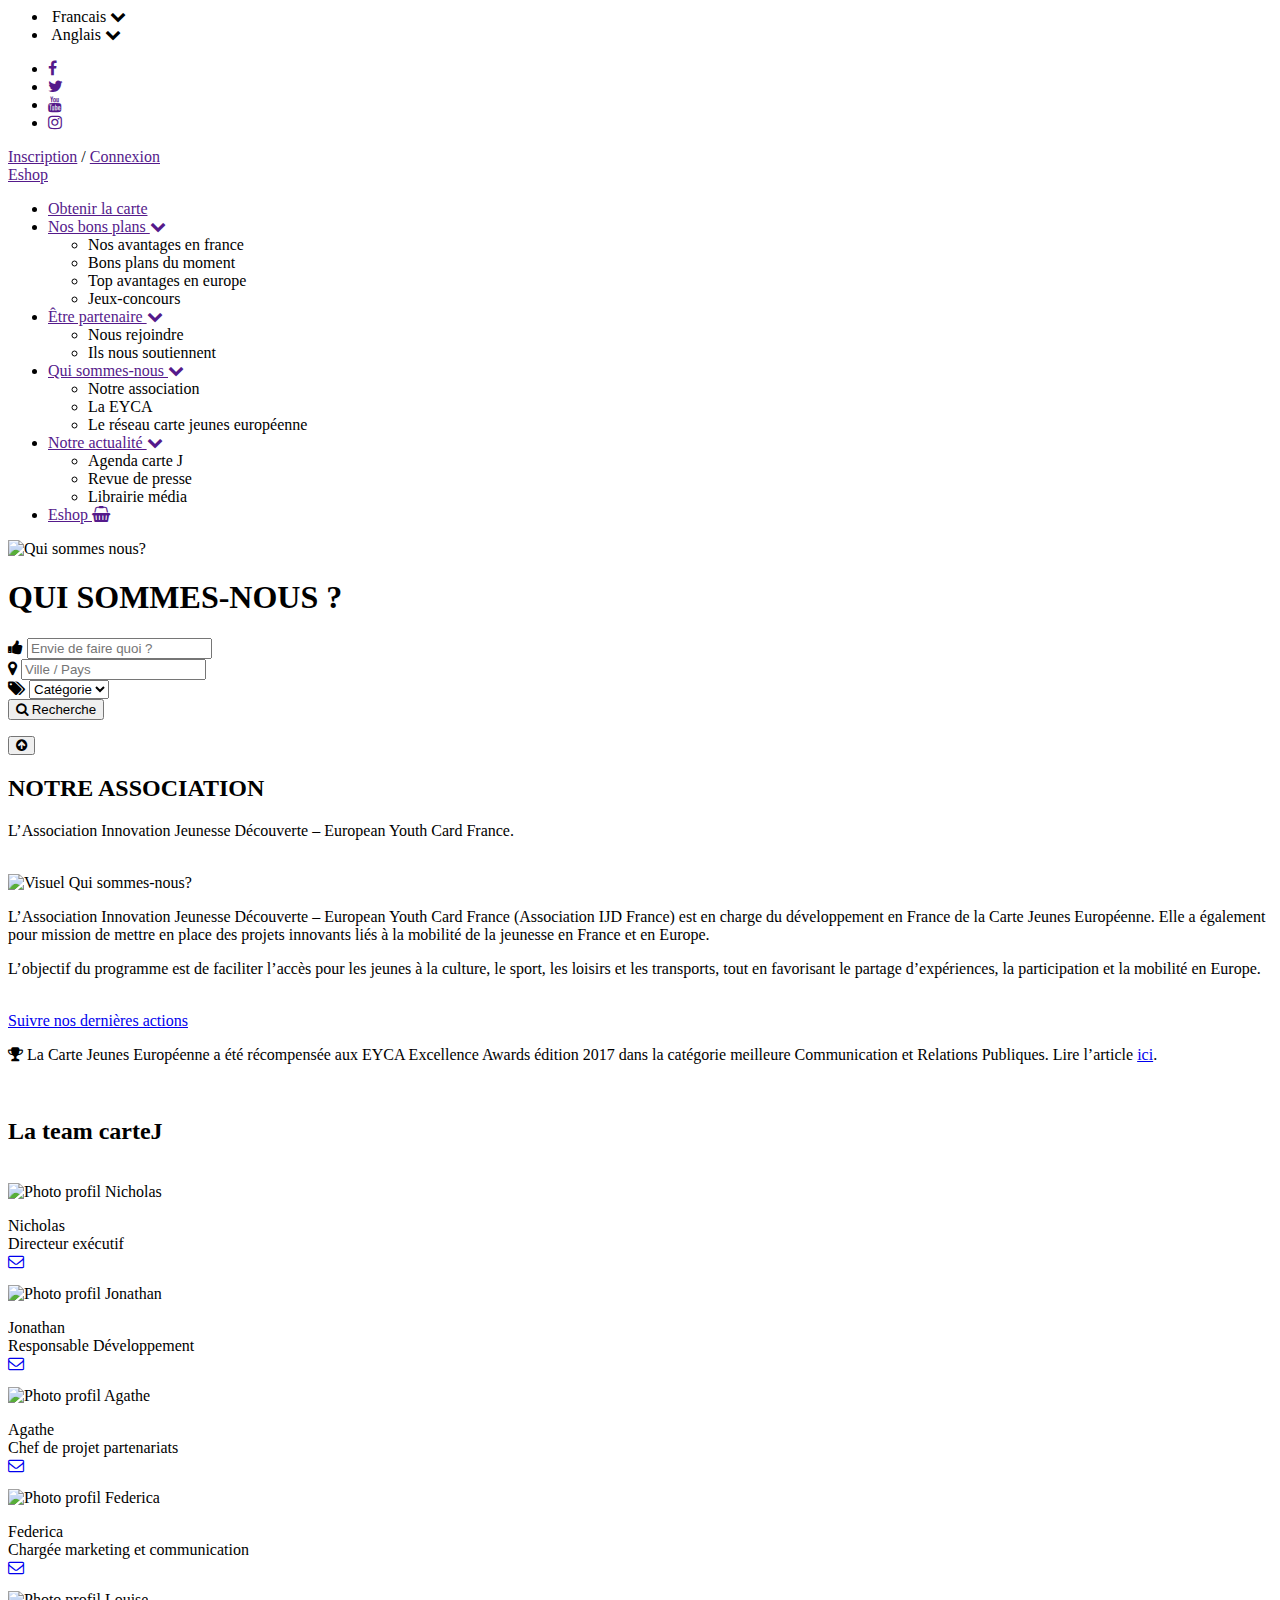
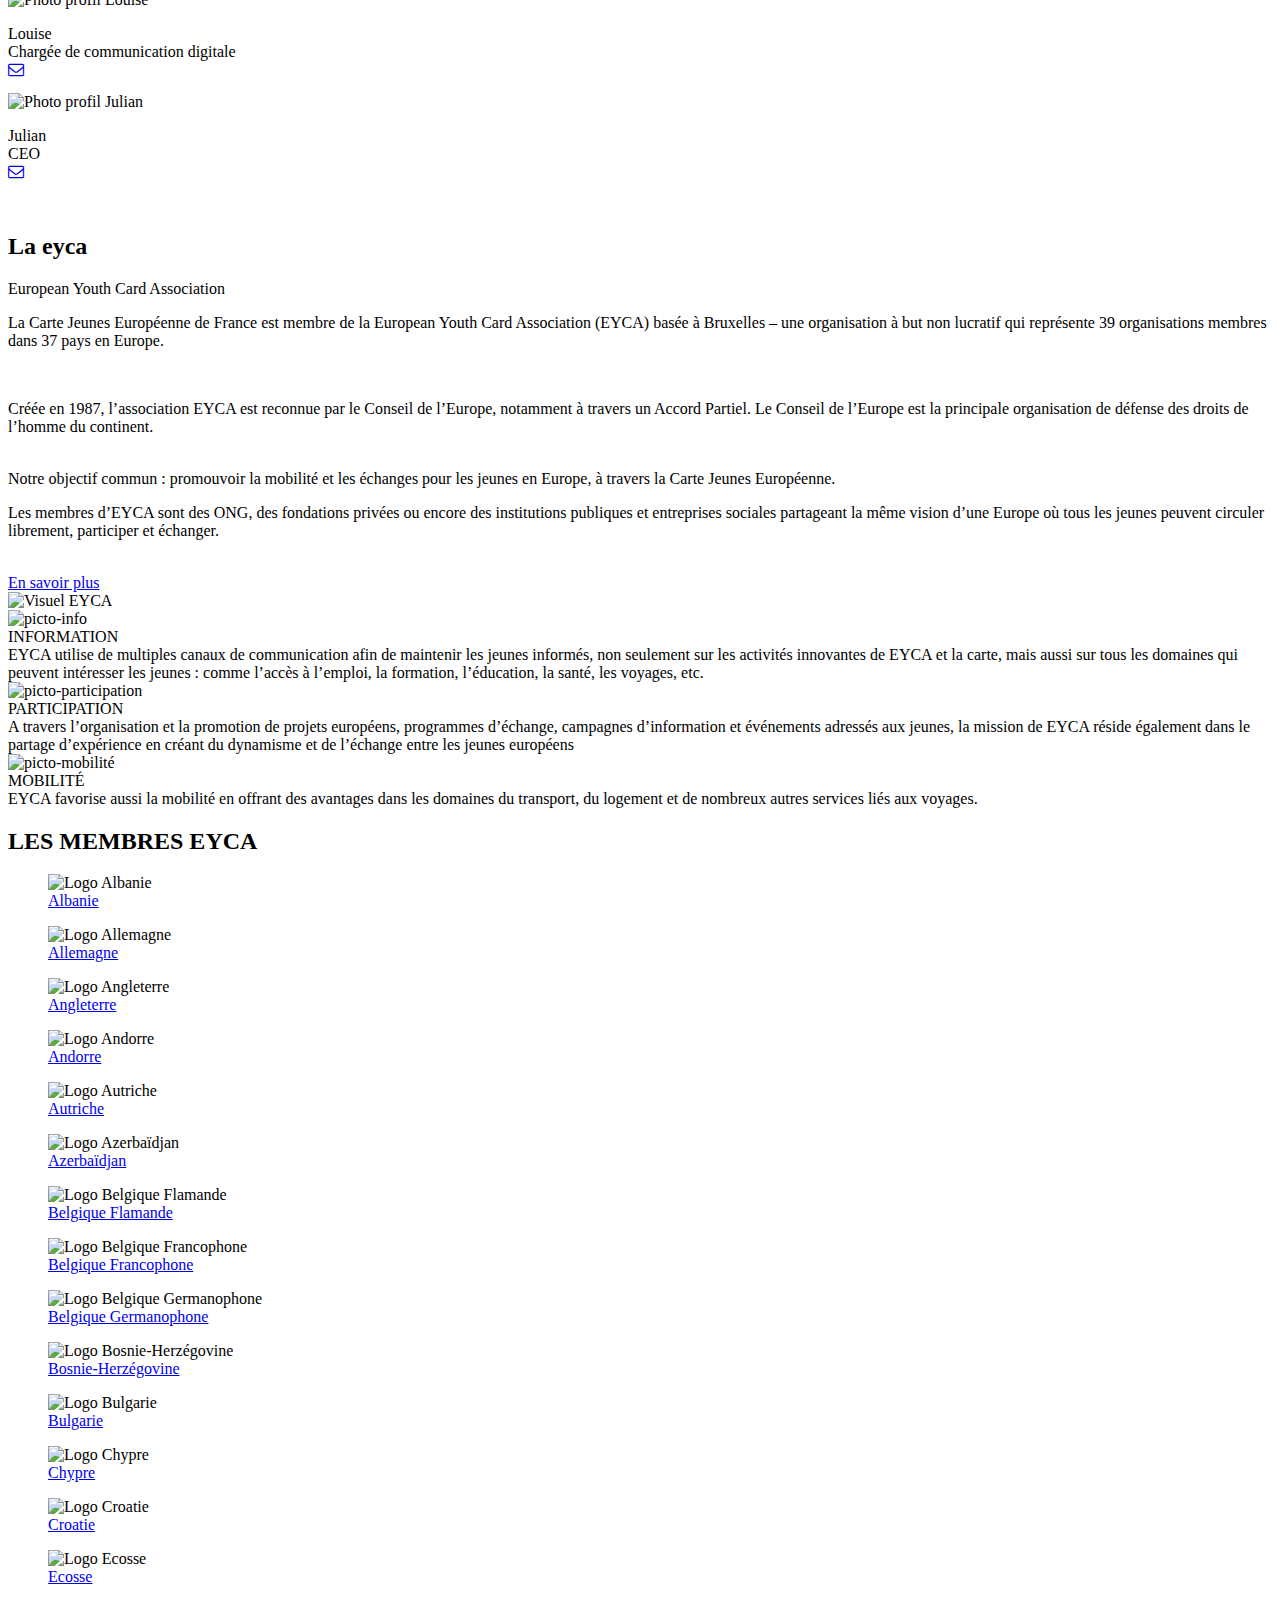
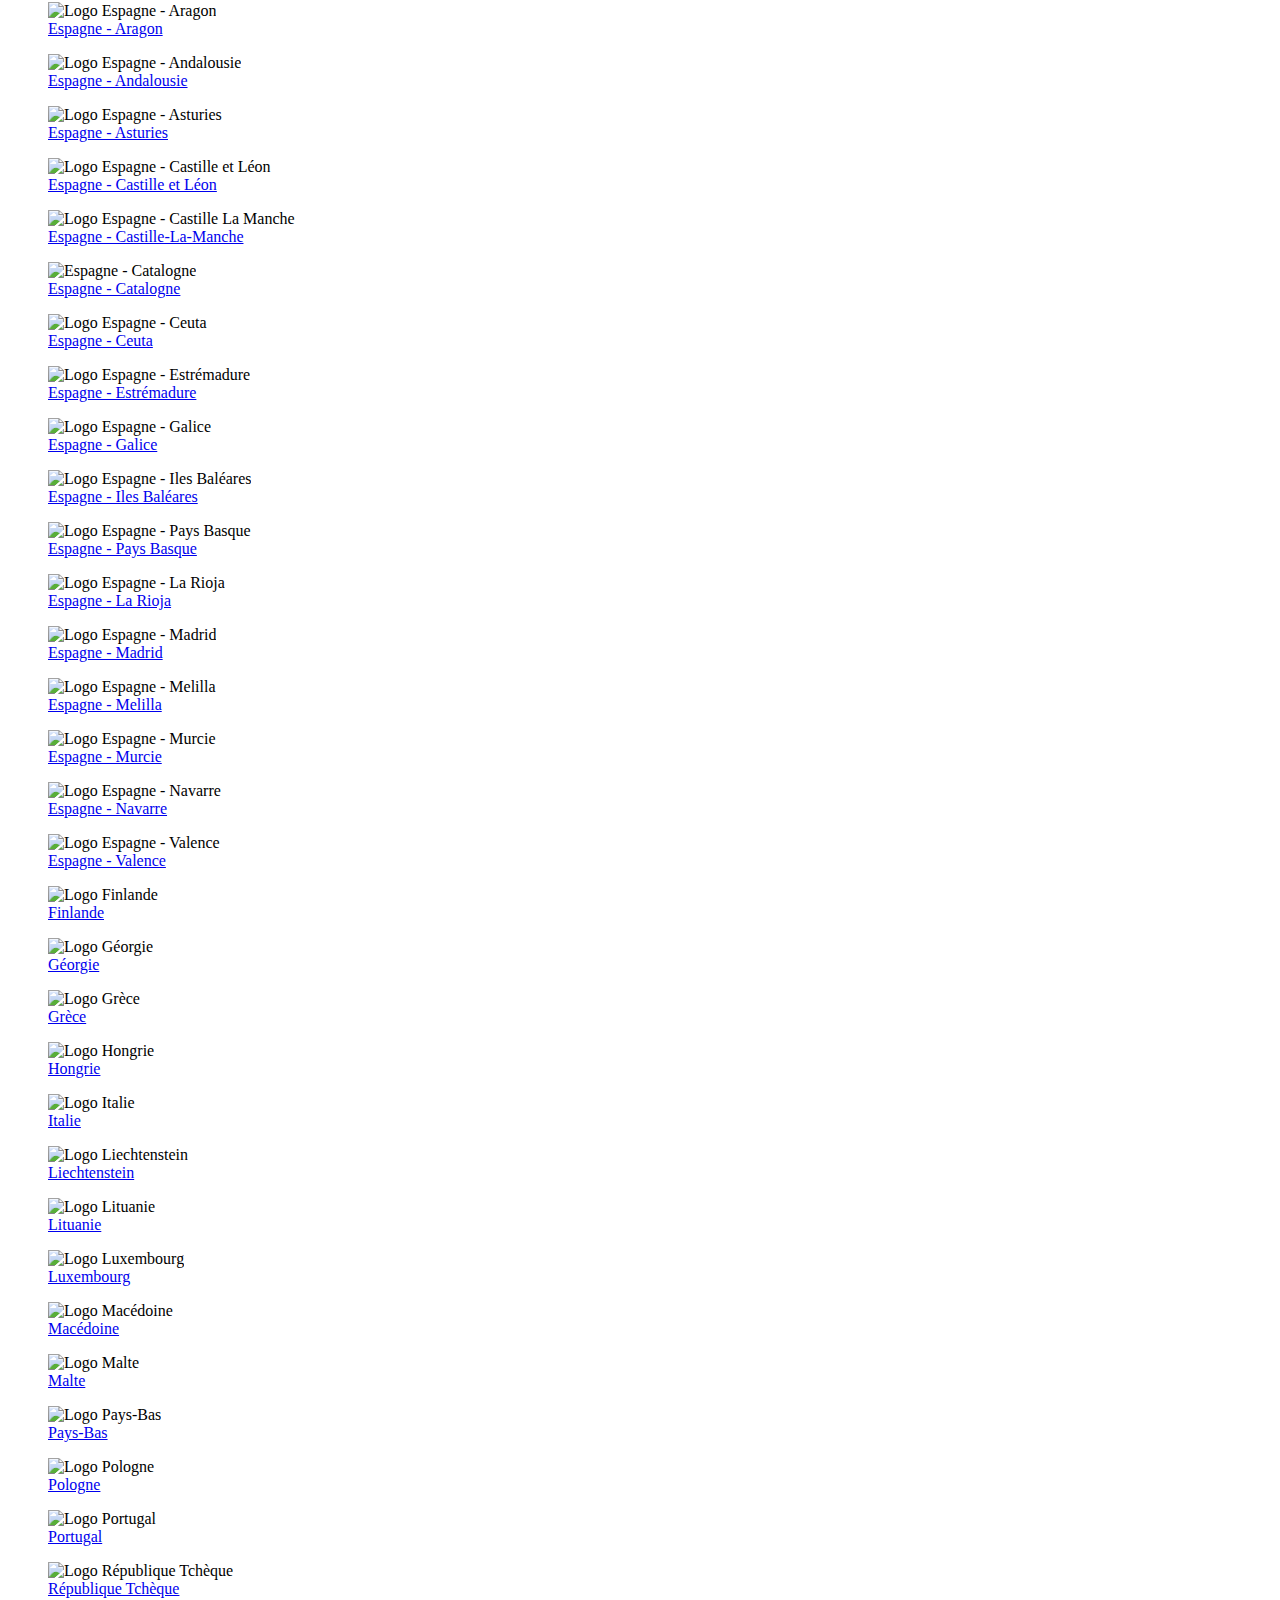
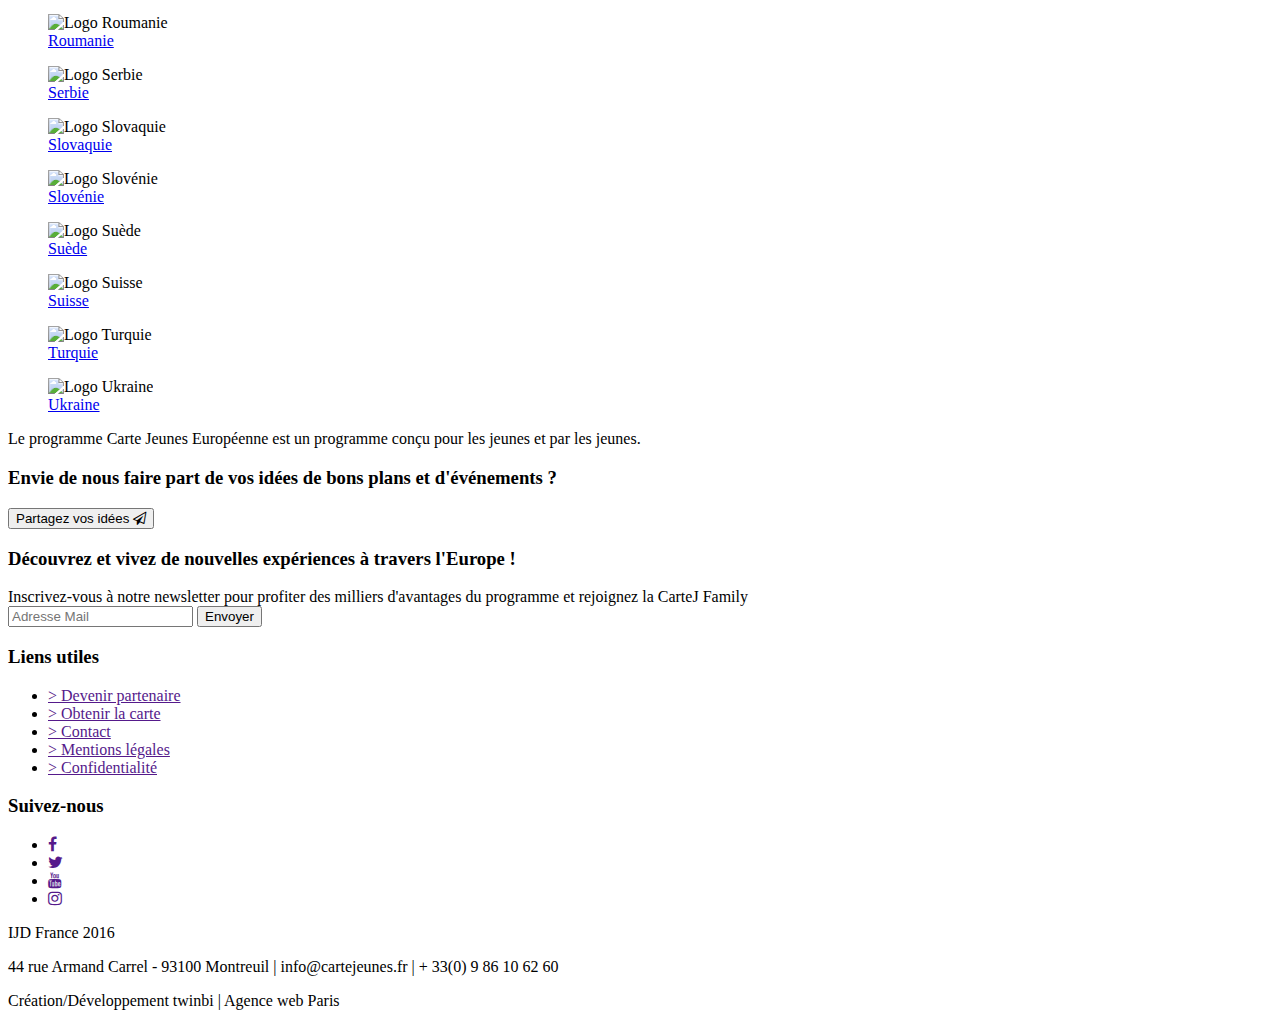
==== qui-sommes-nous.html @ 808ebca8 "Add files via upload" ====
<html>

<head>
    <meta charset="UTF-8">
    <meta name="viewport" content="width=device-width">
    <link rel="stylesheet" href="assets/style/style.css">
    <link rel="stylesheet" href="assets/style/bons_plans.css">
    <link rel="stylesheet" href="assets/style/accueil.css">

    <link href="https://fonts.googleapis.com/css?family=Roboto+Condensed" rel="stylesheet">
    <link rel="stylesheet" href="https://cdnjs.cloudflare.com/ajax/libs/font-awesome/4.7.0/css/font-awesome.css">
</head>

<body>

    <div data-include="header"></div>

    <!--Header + Titre de la page-->
    <div class="nav_background">
        <img src="assets/img/qui-sommes-nous/bandeau-qui-sommes-nous-1400x300.jpg" alt="Qui sommes nous?">
        <div class="conteneur">
            <h1>QUI SOMMES-NOUS ?</h1>
        </div>
    </div>
    <!---->

    <div data-include="recherche"></div>

    <!--Scrollback button-->
    <button onclick="topFunction()" id="myBtn" title="Go to top"><i class="fa fa-arrow-circle-up" aria-hidden="true"></i></button>
    <!---->


    <div class="conteneur">


        <h2>NOTRE ASSOCIATION</h2>

        <p class="sub-title">L’Association Innovation Jeunesse Découverte – European Youth Card France.</p><br>

        <div class="association">
            <aside>
                <img src="assets/img/partenaires/partenaire-visuel.jpg" alt="Visuel Qui sommes-nous?">
            </aside>
            <article>
                <p>L’Association Innovation Jeunesse Découverte – European Youth Card France (Association IJD France) est en charge du développement en France de la Carte Jeunes Européenne. Elle a également pour mission de mettre en place des projets innovants liés à la mobilité de la jeunesse en France et en Europe.</p>
                <p>L’objectif du programme est de faciliter l’accès pour les jeunes à la culture, le sport, les loisirs et les transports, tout en favorisant le partage d’expériences, la participation et la mobilité en Europe.</p>

                <br><a class="bouton_rose" title="Nos dernières actions" href="http://www.cartejeunes.fr/actualites">Suivre nos dernières actions</a>
            </article>

        </div>

        <p class="trophe"><i class="fa fa-trophy" aria-hidden="true"></i>
            <span class="bold">La Carte Jeunes Européenne a été récompensée aux EYCA Excellence Awards édition 2017 dans la catégorie meilleure Communication et Relations Publiques.</span> Lire l’article <span class="bold"><a href="/eyca-award/">ici</a></span>.</p><br>

        <h2>La team carteJ</h2><br>
        <div class="team">
            <div class="member">
                <img src="assets/img/qui-sommes-nous/Nicolas.png" alt="Photo profil Nicholas">
                <p>
                    <span class="bold">Nicholas</span>
                    <br> Directeur exécutif <br>
                    <a href="mailto:nbihannic@cartejeunes.fr"><i class="fa fa-envelope-o" aria-hidden="true"></i></a>
                </p>
            </div>

            <div class="member">
                <img src="assets/img/qui-sommes-nous/jonathan.png" alt="Photo profil Jonathan">
                <p>
                    <span class="bold">Jonathan</span>
                    <br> Responsable Développement <br>
                    <a href="mailto:executivemanager@cartejeunes.fr"><i class="fa fa-envelope-o" aria-hidden="true"></i></a>
                </p>
            </div>

            <div class="member">
                <img src="assets/img/qui-sommes-nous/agathe.png" alt="Photo profil Agathe">
                <p>
                    <span class="bold">Agathe</span>
                    <br> Chef de projet partenariats <br>
                    <a href="mailto:commercial@cartejeunes.fr"><i class="fa fa-envelope-o" aria-hidden="true"></i></a>
                </p>
            </div>

            <div class="member">
                <img src="assets/img/qui-sommes-nous/federica.jpg" alt="Photo profil Federica">
                <p>
                    <span class="bold">Federica</span>
                    <br> Chargée marketing et communication <br>
                    <a href="mailto:communication@cartejeunes.fr"><i class="fa fa-envelope-o" aria-hidden="true"></i></a>
                </p>
            </div>

            <div class="member">
                <img src="img/qui-sommes-nous/louise.png" alt="Photo profil Louise">
                <p>
                    <span class="bold">Louise</span>
                    <br> Chargée de communication digitale <br>
                    <a href="mailto:ldugas@cartejeunes.fr"><i class="fa fa-envelope-o" aria-hidden="true"></i></a>
                </p>
            </div>

            <div class="member">
                <img src="assets/img/qui-sommes-nous/julian.jpg" alt="Photo profil Julian">
                <p>
                    <span class="bold">Julian</span>
                    <br> CEO <br>
                    <a href="mailto:info@cartejeunes.fr"><i class="fa fa-envelope-o" aria-hidden="true"></i></a>
                </p>
            </div>
        </div><br>

        <h2>La eyca</h2>
        <div class="laeyca">
            <article>
                <span class="bold">European Youth Card Association</span>
                <p>La Carte Jeunes Européenne de France est membre de la European Youth Card Association (EYCA) basée à Bruxelles – une organisation à but non lucratif qui représente 39 organisations membres dans 37 pays en Europe.</p>
                <br>
                <p>Créée en 1987, l’association EYCA est reconnue par le Conseil de l’Europe, notamment à travers un Accord Partiel. Le Conseil de l’Europe est la principale organisation de défense des droits de l’homme du continent.</p>
                <br>
                <span class="bold">Notre objectif commun : promouvoir la mobilité et les échanges pour les jeunes en Europe, à travers la Carte Jeunes Européenne.</span>
                <p>Les membres d’EYCA sont des ONG, des fondations privées ou encore des institutions publiques et entreprises sociales partageant la même vision d’une Europe où tous les jeunes peuvent circuler librement, participer et échanger.</p>
                <br>
                <a class="bouton_blanc" title="En savoir plus" href="https://www.eyca.org/news">En savoir plus</a>
            </article>
            <aside>
                <img src="assets/img/qui-sommes-nous/eyca.jpg" alt="Visuel EYCA">
            </aside>
        </div>

        <div class="eycapicto">
            <div class="picto1">
                <img src="assets/img/qui-sommes-nous/picto-info.png" class="picto" alt="picto-info" /><br>
                <span class="bold sub-picto">INFORMATION</span>
                <br />
                <span class="bold">EYCA utilise de multiples canaux de communication afin de maintenir les jeunes informés, non seulement sur les activités innovantes de EYCA et la carte, mais aussi sur tous les domaines qui peuvent intéresser les jeunes : comme l’accès à l’emploi, la formation, l’éducation, la santé, les voyages, etc.</span>
            </div>

            <div class="picto1">
                <img src="assets/img/qui-sommes-nous/picto-participation.png" class="picto" alt="picto-participation" /><br>
                <span class="bold sub-picto">PARTICIPATION</span>
                <br />
                <span class="bold">A travers l’organisation et la promotion de projets européens, programmes d’échange, campagnes d’information et événements adressés aux jeunes, la mission de EYCA réside également dans le partage d’expérience en créant du dynamisme et de l’échange entre les jeunes européens</span>
            </div>

            <div class="picto1">
                <img src="assets/img/qui-sommes-nous/picto-mobilite.png" class="picto" alt="picto-mobilité" /><br>
                <span class="bold sub-picto">MOBILITÉ</span>
                <br />
                <span class="bold">EYCA favorise aussi la mobilité en offrant des avantages dans les domaines du transport, du logement et de nombreux autres services liés aux voyages.</span>
            </div>
        </div>

        <h2>LES MEMBRES EYCA</h2>

        <div class="eycamembers">

            <figure><img src="assets/img/qui-sommes-nous/Albanie.png" alt="Logo Albanie">
                <a href="http://kartarinore.al/">
                    <figcaption>Albanie</figcaption>
                </a>
            </figure>

            <figure><img src="assets/img/qui-sommes-nous/allemagne.jpg" alt="Logo Allemagne">
                <a href="https://www.reisenetz.org/">
                    <figcaption>Allemagne</figcaption>
                </a>
            </figure>

            <figure><img src="assets/img/qui-sommes-nous/angleterre.jpg" alt="Logo Angleterre">
                <a href="https://vinspired.com/">
                    <figcaption>Angleterre</figcaption>
                </a>
            </figure>

            <figure><img src="assets/img/qui-sommes-nous/andorre.png" alt="Logo Andorre">
                <a href="http://www.carnetjove.ad/">
                    <figcaption>Andorre</figcaption>
                </a>
            </figure>

            <figure><img src="assets/img/qui-sommes-nous/autriche.png" alt="Logo Autriche">
                <a href="http://www.jugendkarte.at/">
                    <figcaption>Autriche</figcaption>
                </a>
            </figure>

            <figure><img src="assets/img/qui-sommes-nous/azerbaidjan.jpg" alt="Logo Azerbaïdjan">
                <a href="https://www.facebook.com/Az%C9%99rbaycan-T%C9%99l%C9%99b%C9%99-Kart%C4%B1-416116155107713/">
                    <figcaption>Azerbaïdjan</figcaption>
                </a>
            </figure>

            <figure><img src="assets/img/qui-sommes-nous/belgique-flamande.png" alt="Logo Belgique Flamande">
                <a href="http://www.cjp.be/">
                    <figcaption>Belgique Flamande</figcaption>
                </a>
            </figure>

            <figure><img src="assets/img/qui-sommes-nous/belgique-francophone.jpg" alt="Logo Belgique Francophone">
                <a href="http://www.cartejeunes.be/">
                    <figcaption>Belgique Francophone</figcaption>
                </a>
            </figure>

            <figure><img src="assets/img/qui-sommes-nous/belgique-germanophone-1.gif" alt="Logo Belgique Germanophone ">
                <a href="http://www.eurojuka.be/">
                    <figcaption>Belgique Germanophone</figcaption>
                </a>
            </figure>

            <figure><img src="assets/img/qui-sommes-nous/bosnie-herzegovine.jpg" alt="Logo Bosnie-Herzégovine">
                <a href="http://www.eyca.ba/">
                    <figcaption>Bosnie-Herzégovine</figcaption>
                </a>
            </figure>

            <figure><img src="assets/img/qui-sommes-nous/bulgarie.png" alt="Logo Bulgarie">
                <a href="http://www.youthcard.bg/">
                    <figcaption>Bulgarie</figcaption>
                </a>
            </figure>

            <figure><img src="assets/img/qui-sommes-nous/CHYPRE2-180x180.png" alt="Logo Chypre">
                <a href="https://europeanyouthcard.org.cy/discounts/">
                    <figcaption>Chypre</figcaption>
                </a>
            </figure>

            <figure><img src="assets/img/qui-sommes-nous/logoeyca.jpg" alt="Logo Croatie">
                <a href="http://www.europeanyouthcard.hr/">
                    <figcaption>Croatie</figcaption>
                </a>
            </figure>

            <figure><img src="assets/img/qui-sommes-nous/ecosse-1024x768.jpg" alt="Logo Ecosse">
                <a href="http://www.youngscot.org/">
                    <figcaption>Ecosse</figcaption>
                </a>
            </figure>

            <figure><img src="assets/img/qui-sommes-nous/logoeyca.jpg" alt="Logo Espagne - Aragon">
                <a href="http://www.carnejoven.es/">
                    <figcaption>Espagne - Aragon</figcaption>
                </a>
            </figure>

            <figure><img src="assets/img/qui-sommes-nous/logoeyca.jpg" alt="Logo Espagne - Andalousie">
                <a href="http://www.juntadeandalucia.es/institutodelajuventud/portalcarnetjoveninstitutodelajuventud/portalcarnetjoven/home/dondeutilizarlo">
                    <figcaption>Espagne - Andalousie</figcaption>
                </a>
            </figure>

            <figure><img src="assets/img/qui-sommes-nous/espagne-asturies.png" alt="Logo Espagne - Asturies">
                <a href="http://www.carnetjovenasturias.com/es/">
                    <figcaption>Espagne - Asturies</figcaption>
                </a>
            </figure>

            <figure><img src="assets/img/qui-sommes-nous/logoeyca.jpg" alt="Logo Espagne - Castille et Léon">
                <a href="http://castillayleonjoven.com/">
                    <figcaption>Espagne - Castille et Léon</figcaption>
                </a>
            </figure>

            <figure><img src="assets/img/qui-sommes-nous/logoeyca.jpg" alt="Logo Espagne - Castille La Manche">
                <a href="http://juventud.jccm.es/carijpub/">
                    <figcaption>Espagne - Castille-La-Manche</figcaption>
                </a>
            </figure>

            <figure><img src="assets/img/qui-sommes-nous/logoeyca.jpg" alt="Espagne - Catalogne">
                <a href="https://www.carnetjove.cat/ca">
                    <figcaption>Espagne - Catalogne</figcaption>
                </a>
            </figure>

            <figure><img src="assets/img/qui-sommes-nous/logoeyca.jpg" alt="Logo Espagne - Ceuta">
                <a href="http://www.ceuta.es/ceuta/el-trastero/57-paginas/paginas/juventud/carnet-joven">
                    <figcaption>Espagne - Ceuta</figcaption>
                </a>
            </figure>

            <figure><img src="assets/img/qui-sommes-nous/logoeyca.jpg" alt="Logo Espagne - Estrémadure">
                <a href="http://juventudextremadura.gobex.es/web/carne-joven">
                    <figcaption>Espagne - Estrémadure</figcaption>
                </a>
            </figure>

            <figure><img src="assets/img/qui-sommes-nous/espagne-galice.png" alt="Logo Espagne - Galice">
                <a href="http://xuventude.xunta.es/carne-xove.html">
                    <figcaption>Espagne - Galice</figcaption>
                </a>
            </figure>

            <figure><img src="assets/img/qui-sommes-nous/logoeyca.jpg" alt="Logo Espagne - Iles Baléares">
                <a href="http://carnetjove.caib.es/es/">
                    <figcaption>Espagne - Iles Baléares</figcaption>
                </a>
            </figure>

            <figure><img src="assets/img/qui-sommes-nous/espagne-paysbasque-300x41.jpg" alt="Logo Espagne - Pays Basque">
                <a href="http://www.gazteaukera.euskadi.eus/r58-2392/es/contenidos/informacion/txartela_ventajas/es_1886/txartela_ventajas_c.html">
                    <figcaption>Espagne - Pays Basque</figcaption>
                </a>
            </figure>

            <figure><img src="assets/img/qui-sommes-nous/logoeyca.jpg" alt="Logo Espagne - La Rioja">
                <a href="http://www.irj.es/c_j_destacado">
                    <figcaption>Espagne - La Rioja</figcaption>
                </a>
            </figure>

            <figure><img src="assets/img/qui-sommes-nous/espagne-madrid.png" alt="Logo Espagne - Madrid">
                <a href="http://www.carnejovenmadrid.com/es/">
                    <figcaption>Espagne - Madrid</figcaption>
                </a>
            </figure>

            <figure><img src="assets/img/qui-sommes-nous/espagne-melilla.png" alt="Logo Espagne - Melilla">
                <a href="http://www.juventudmelilla.es/node/21">
                    <figcaption>Espagne - Melilla</figcaption>
                </a>
            </figure>

            <figure><img src="assets/img/qui-sommes-nous/logoeyca.jpg" alt="Logo Espagne - Murcie">
                <a href="http://www.carnetjovenmurcia.es/CarneJoven/">
                    <figcaption>Espagne - Murcie</figcaption>
                </a>
            </figure>

            <figure><img src="assets/img/qui-sommes-nous/logoeyca.jpg" alt="Logo Espagne - Navarre">
                <a href="http://www.navarra.es/home_es/Temas/Juventud/Informacion/Carnes+utiles/CarneJoven/">
                    <figcaption>Espagne - Navarre</figcaption>
                </a>
            </figure>

            <figure><img src="assets/img/qui-sommes-nous/logoeyca.jpg" alt="Logo Espagne - Valence">
                <a href="http://www.gvajove.es/ivaj/opencms/IVAJ/es/carnetjove/">
                    <figcaption>Espagne - Valence</figcaption>
                </a>
            </figure>

            <figure><img src="assets/img/qui-sommes-nous/finlande.jpg" alt="Logo Finlande">
                <a href="http://www.europeanyouthcard.fi/">
                    <figcaption>Finlande</figcaption>
                </a>
            </figure>

            <figure><img src="assets/img/qui-sommes-nous/logoeyca.jpg" alt="Logo Géorgie">
                <a href="http://www.facebook.com/eurocard.ge">
                    <figcaption>Géorgie</figcaption>
                </a>
            </figure>

            <figure><img src="assets/img/qui-sommes-nous/logoeyca.jpg" alt="Logo Grèce">
                <a href="http://www.europeanyouthcard.gr/">
                    <figcaption>Grèce</figcaption>
                </a>
            </figure>

            <figure><img src="assets/img/qui-sommes-nous/hongrie.png" alt="Logo Hongrie">
                <a href="https://diakkedvezmeny.hu/">
                    <figcaption>Hongrie</figcaption>
                </a>
            </figure>

            <figure><img src="assets/img/qui-sommes-nous/logoeyca.jpg" alt="Logo Italie">
                <a href="http://associazione.cts.it/">
                    <figcaption>Italie</figcaption>
                </a>
            </figure>

            <figure><img src="assets/img/qui-sommes-nous/liechtenstein.jpg" alt="Logo Liechtenstein">
                <a href="http://www.vlj.info/">
                    <figcaption>Liechtenstein</figcaption>
                </a>
            </figure>

            <figure><img src="assets/img/qui-sommes-nous/lituanie.jpg" alt="Logo Lituanie">
                <a href="http://www.jaunimas.lt/">
                    <figcaption>Lituanie</figcaption>
                </a>
            </figure>

            <figure><img src="assets/img/qui-sommes-nous/luxembourg.png" alt="Logo Luxembourg">
                <a href="http://cartejeunes.lu/">
                    <figcaption>Luxembourg</figcaption>
                </a>
            </figure>

            <figure><img src="assets/img/qui-sommes-nous/macedoine.png" alt="Logo Macédoine">
                <a href="http://www.eyca.mk/">
                    <figcaption>Macédoine</figcaption>
                </a>
            </figure>

            <figure><img src="assets/img/qui-sommes-nous/logo_YI-MAlta-copy.jpg" alt="Logo Malte">
                <a href="http://www.agenzijazghazagh.gov.mt/Categories/883/Discounts/">
                    <figcaption>Malte</figcaption>
                </a>
            </figure>

            <figure><img src="assets/img/qui-sommes-nous/pays-bas.png" alt="Logo Pays-Bas">
                <a href="http://www.cjp.nl/">
                    <figcaption>Pays-Bas</figcaption>
                </a>
            </figure>

            <figure><img src="assets/img/qui-sommes-nous/pologne.jpg" alt="Logo Pologne ">
                <a href="http://www.euro26.pl/">
                    <figcaption>Pologne</figcaption>
                </a>
            </figure>

            <figure><img src="assets/img/qui-sommes-nous/portugal.png" alt="Logo Portugal">
                <a href="http://www.cartaojovem.pt/">
                    <figcaption>Portugal</figcaption>
                </a>
            </figure>

            <figure><img src="assets/img/qui-sommes-nous/republique-tcheque.png" alt="Logo République Tchèque">
                <a href="http://www.eyca.cz/">
                    <figcaption>République Tchèque</figcaption>
                </a>
            </figure>

            <figure><img src="assets/img/qui-sommes-nous/logoeyca.jpg" alt="Logo Roumanie">
                <a href="http://www.euro26.ro/">
                    <figcaption>Roumanie</figcaption>
                </a>
            </figure>

            <figure><img src="assets/img/qui-sommes-nous/logoeyca.jpg" alt="Logo Serbie">
                <a href="http://www.gpa.rs/">
                    <figcaption>Serbie</figcaption>
                </a>
            </figure>

            <figure><img src="assets/img/qui-sommes-nous/slovaquie.jpg" alt="Logo Slovaquie">
                <a href="http://www.euro26.sk/">
                    <figcaption>Slovaquie</figcaption>
                </a>
            </figure>

            <figure><img src="assets/img/qui-sommes-nous/slovenie.png" alt="Logo Slovénie">
                <a href="http://www.ejkartica.si/">
                    <figcaption>Slovénie</figcaption>
                </a>
            </figure>

            <figure><img src="assets/img/qui-sommes-nous/suede.png" alt="Logo Suède">
                <a href="http://www.mecenat.se/">
                    <figcaption>Suède</figcaption>
                </a>
            </figure>

            <figure><img src="assets/img/qui-sommes-nous/suisse.png" alt="Logo Suisse">
                <a href="http://www.youngswiss.ch/">
                    <figcaption>Suisse</figcaption>
                </a>
            </figure>

            <figure><img src="assets/img/qui-sommes-nous/logoeyca.jpg" alt="Logo Turquie">
                <a href="http://www.eycaturkiye.com/TR/AnaSayfa/">
                    <figcaption>Turquie</figcaption>
                </a>
            </figure>


            <figure><img src="assets/img/qui-sommes-nous/ukraine.jpg" alt="Logo Ukraine">
                <a href="http://www.euro26.org.ua/">
                    <figcaption>Ukraine</figcaption>
                </a>
            </figure>
        </div>

    </div>

    <div class="clear"></div>

    <div data-include="footer"></div>

    <script src="https://code.jquery.com/jquery-3.2.1.js"></script>
    <script src="https://cdnjs.cloudflare.com/ajax/libs/velocity/1.5.0/velocity.js"></script>
    <script>
        $(function() {
            let includes = $('[data-include]');
            jQuery.each(includes, function() {
                let file = 'include/' + $(this).data('include') + '.html';
                let div = this;
                $.get(file, function(data) {
                    $(div).replaceWith(data);
                });
            });
        });

    </script>
    <script src="assets/script/script.js"></script>
    <script src="assets/script/scrollback.js"></script>
</body>

</html>
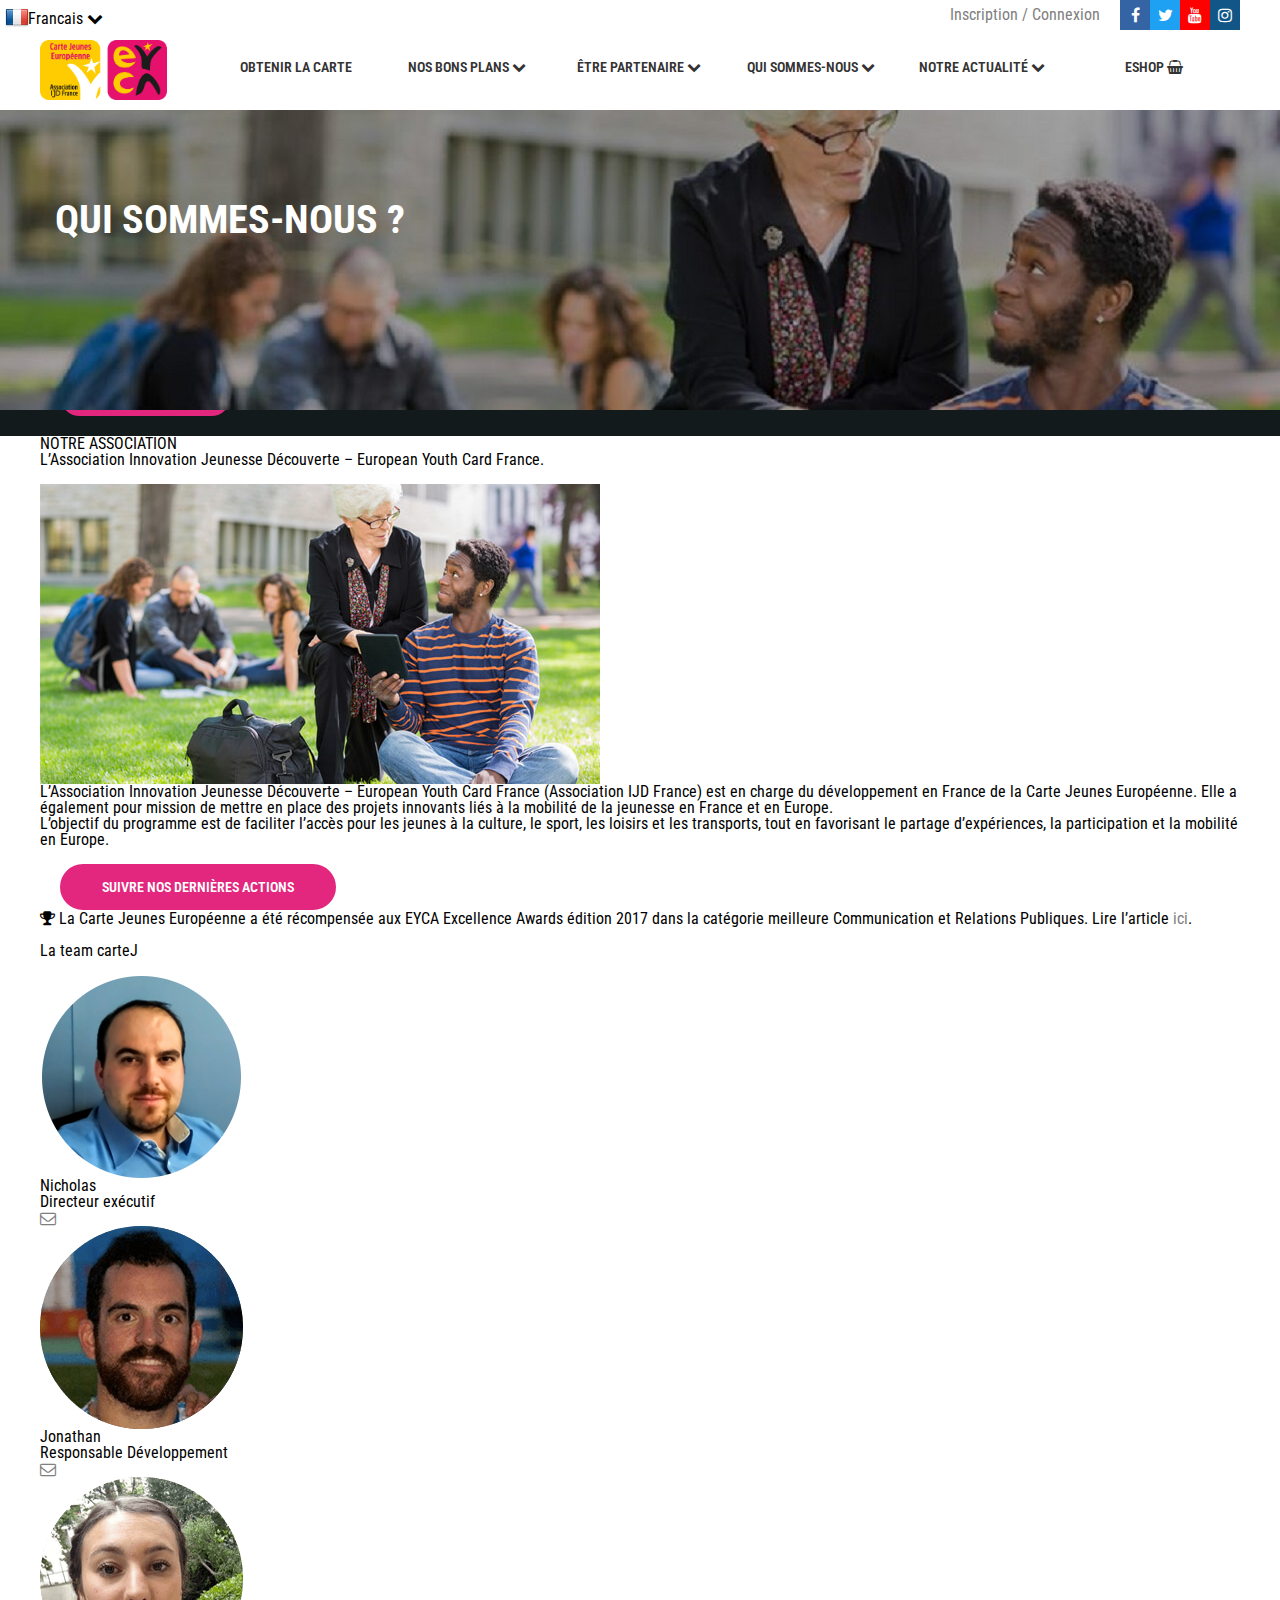
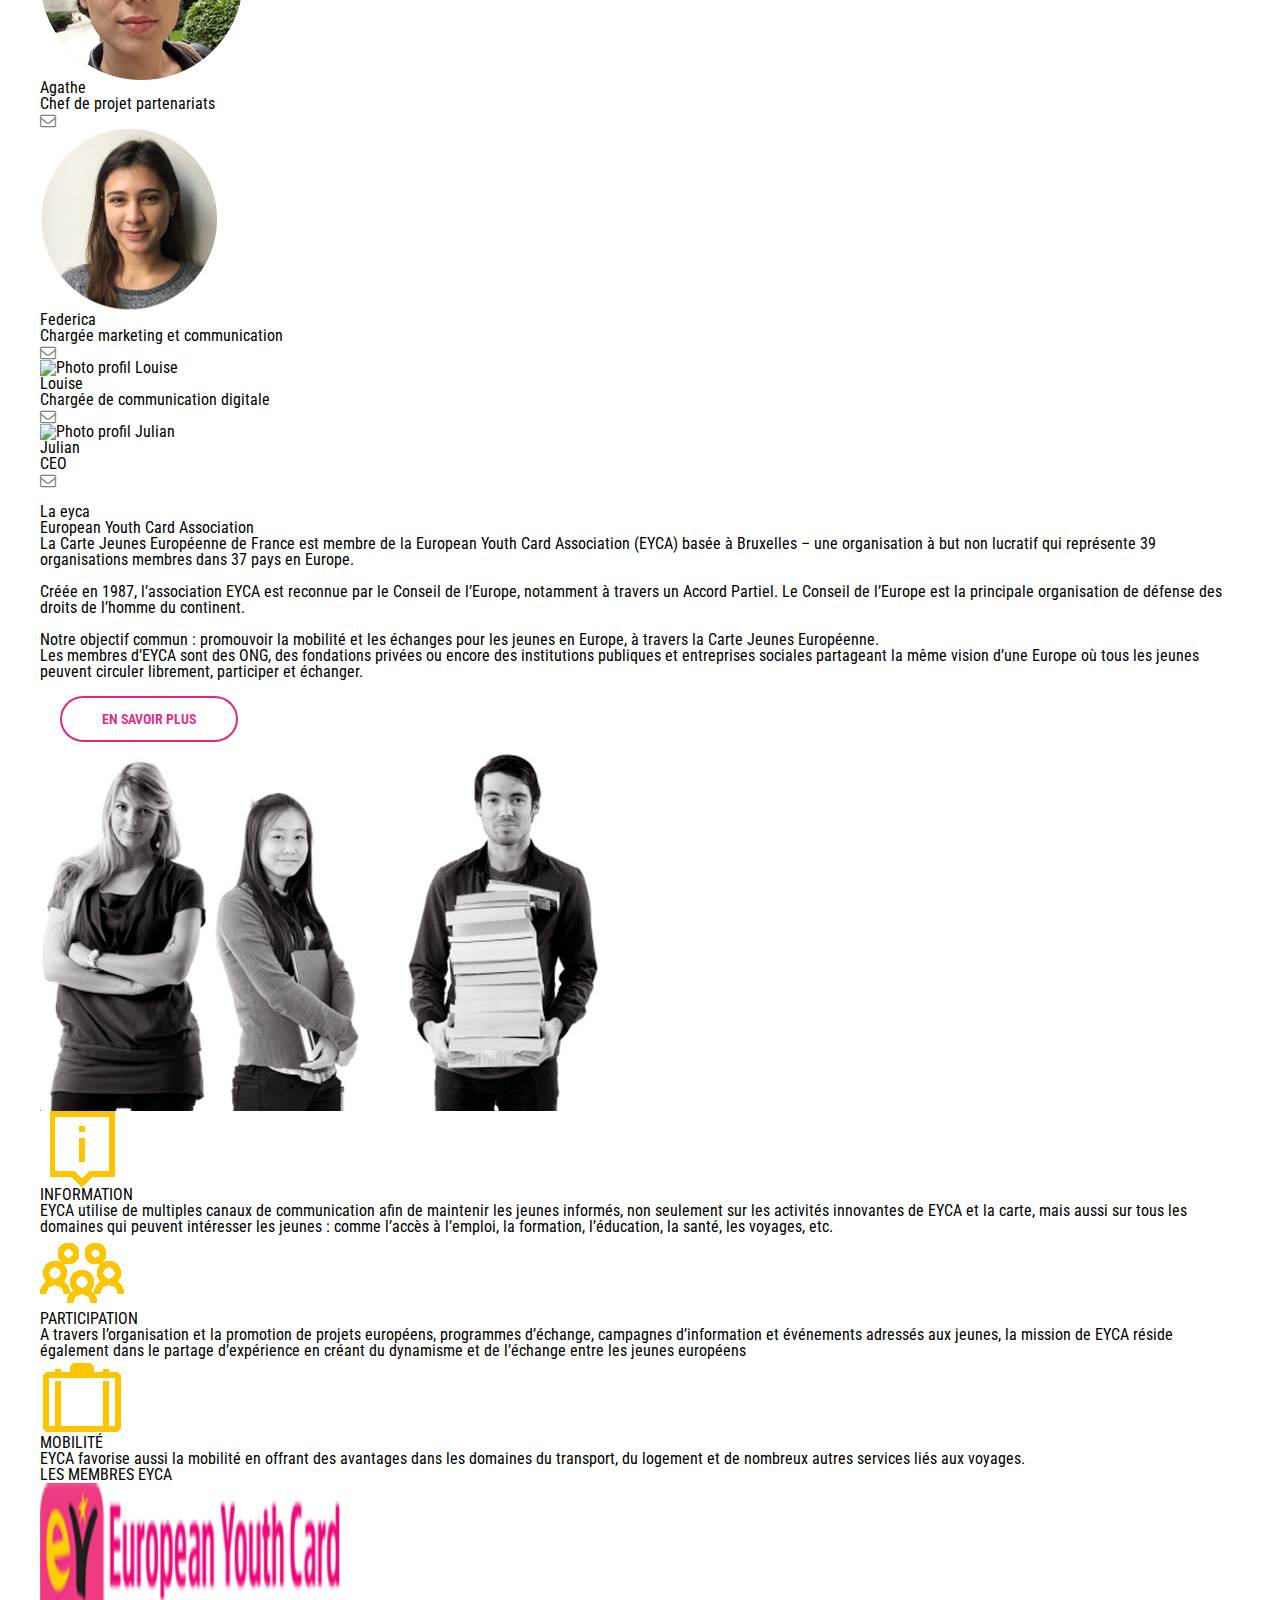
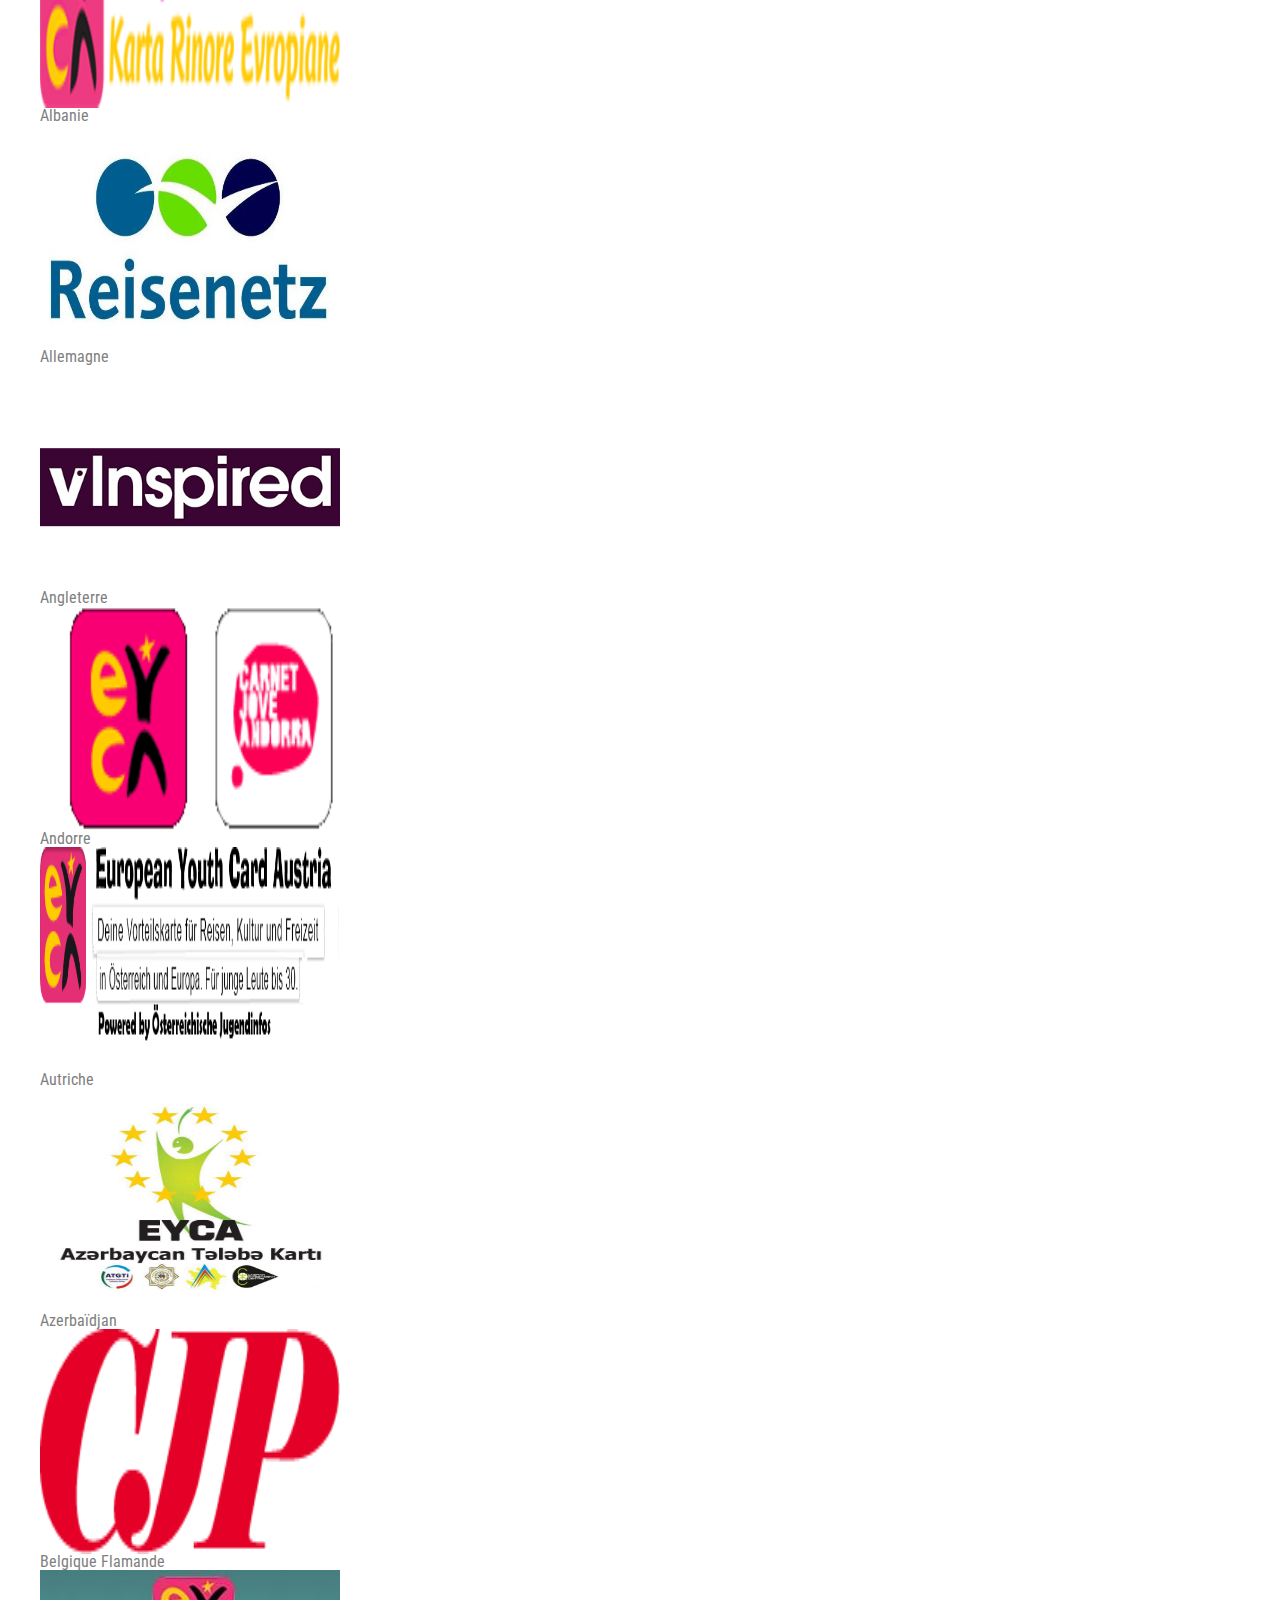
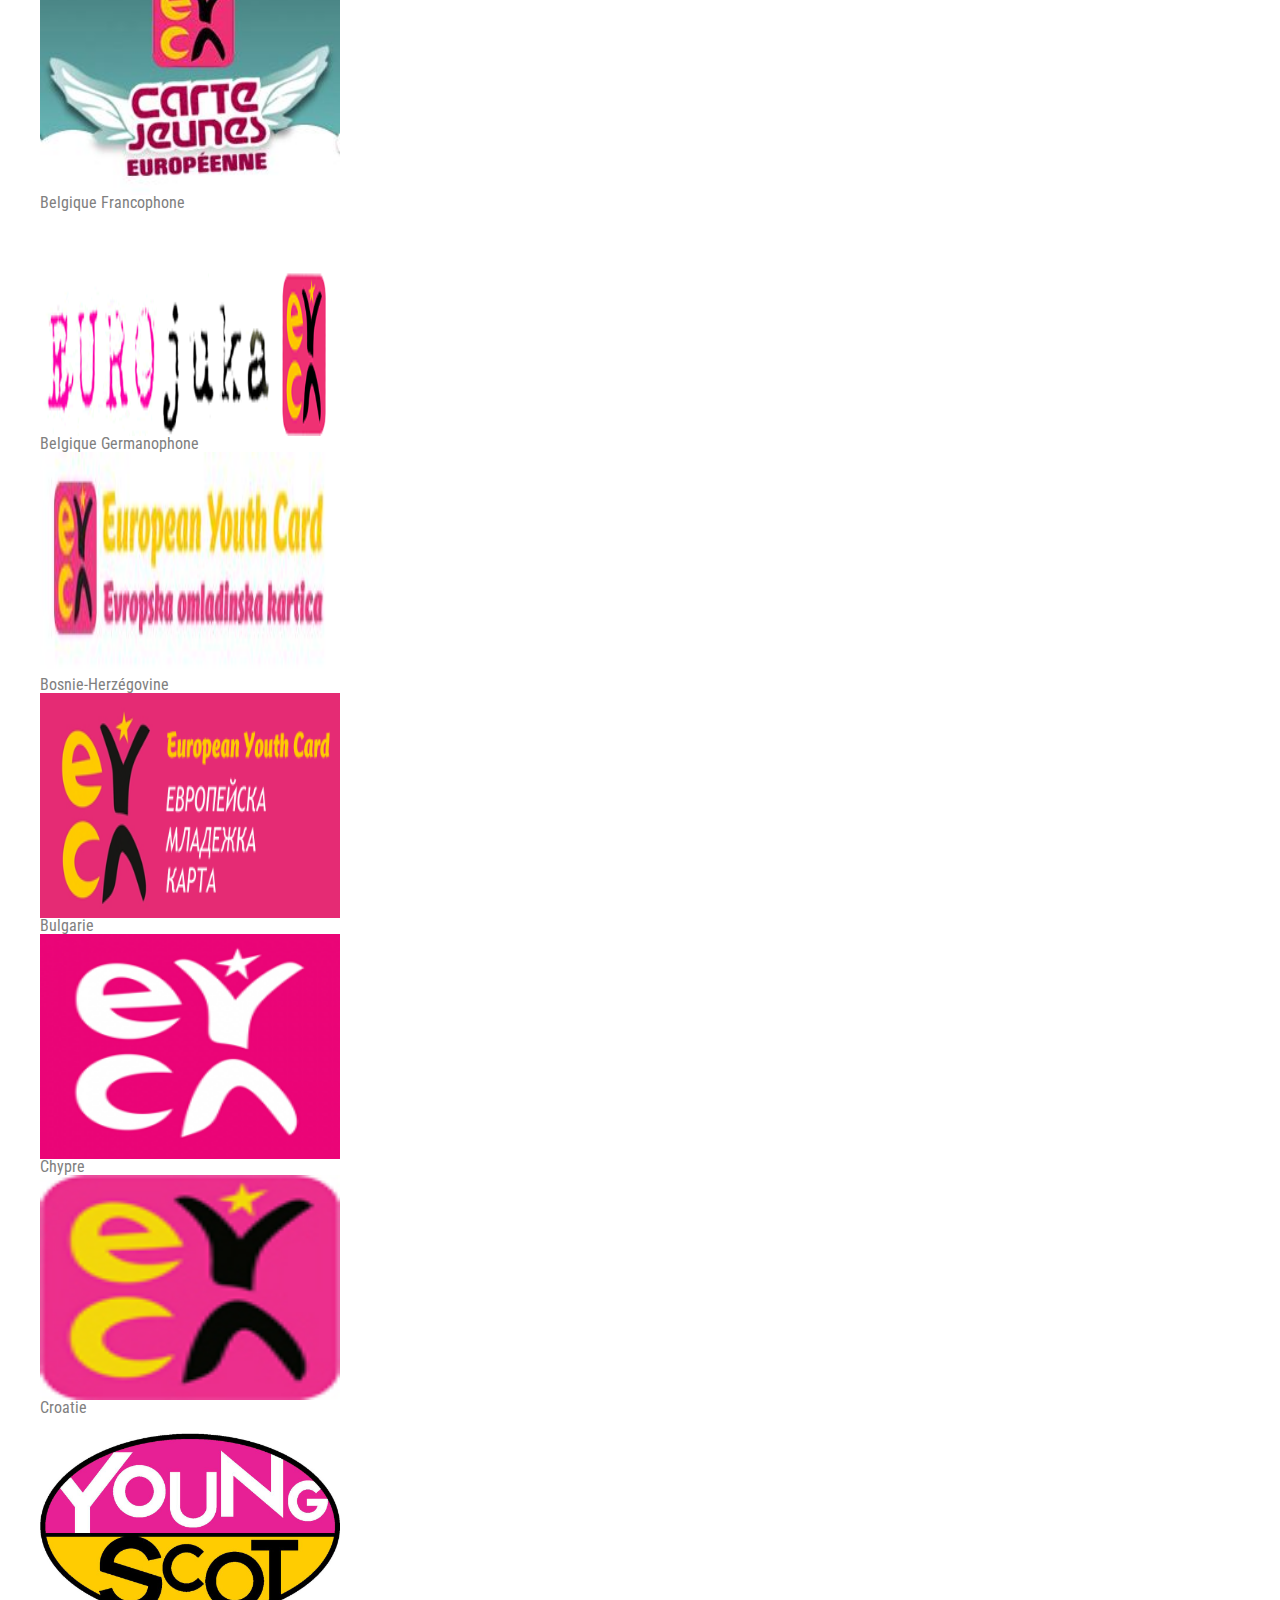
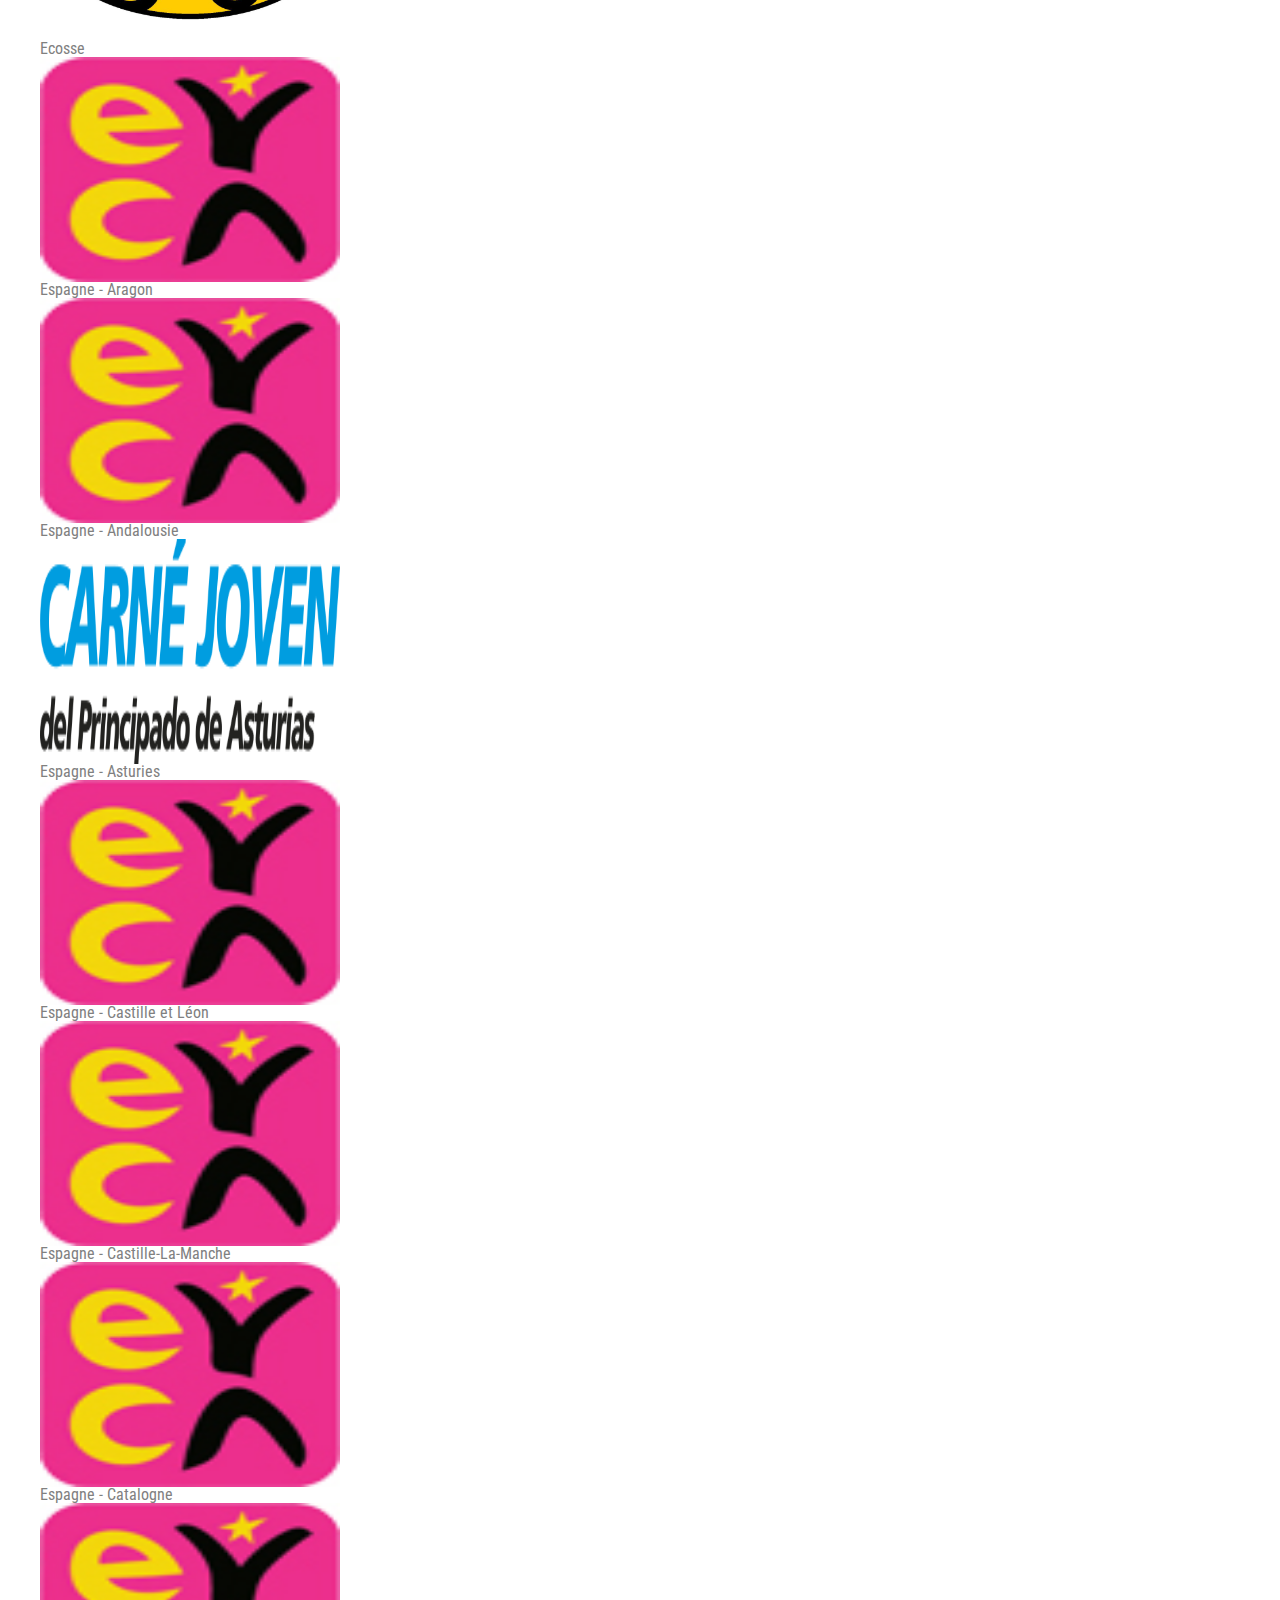
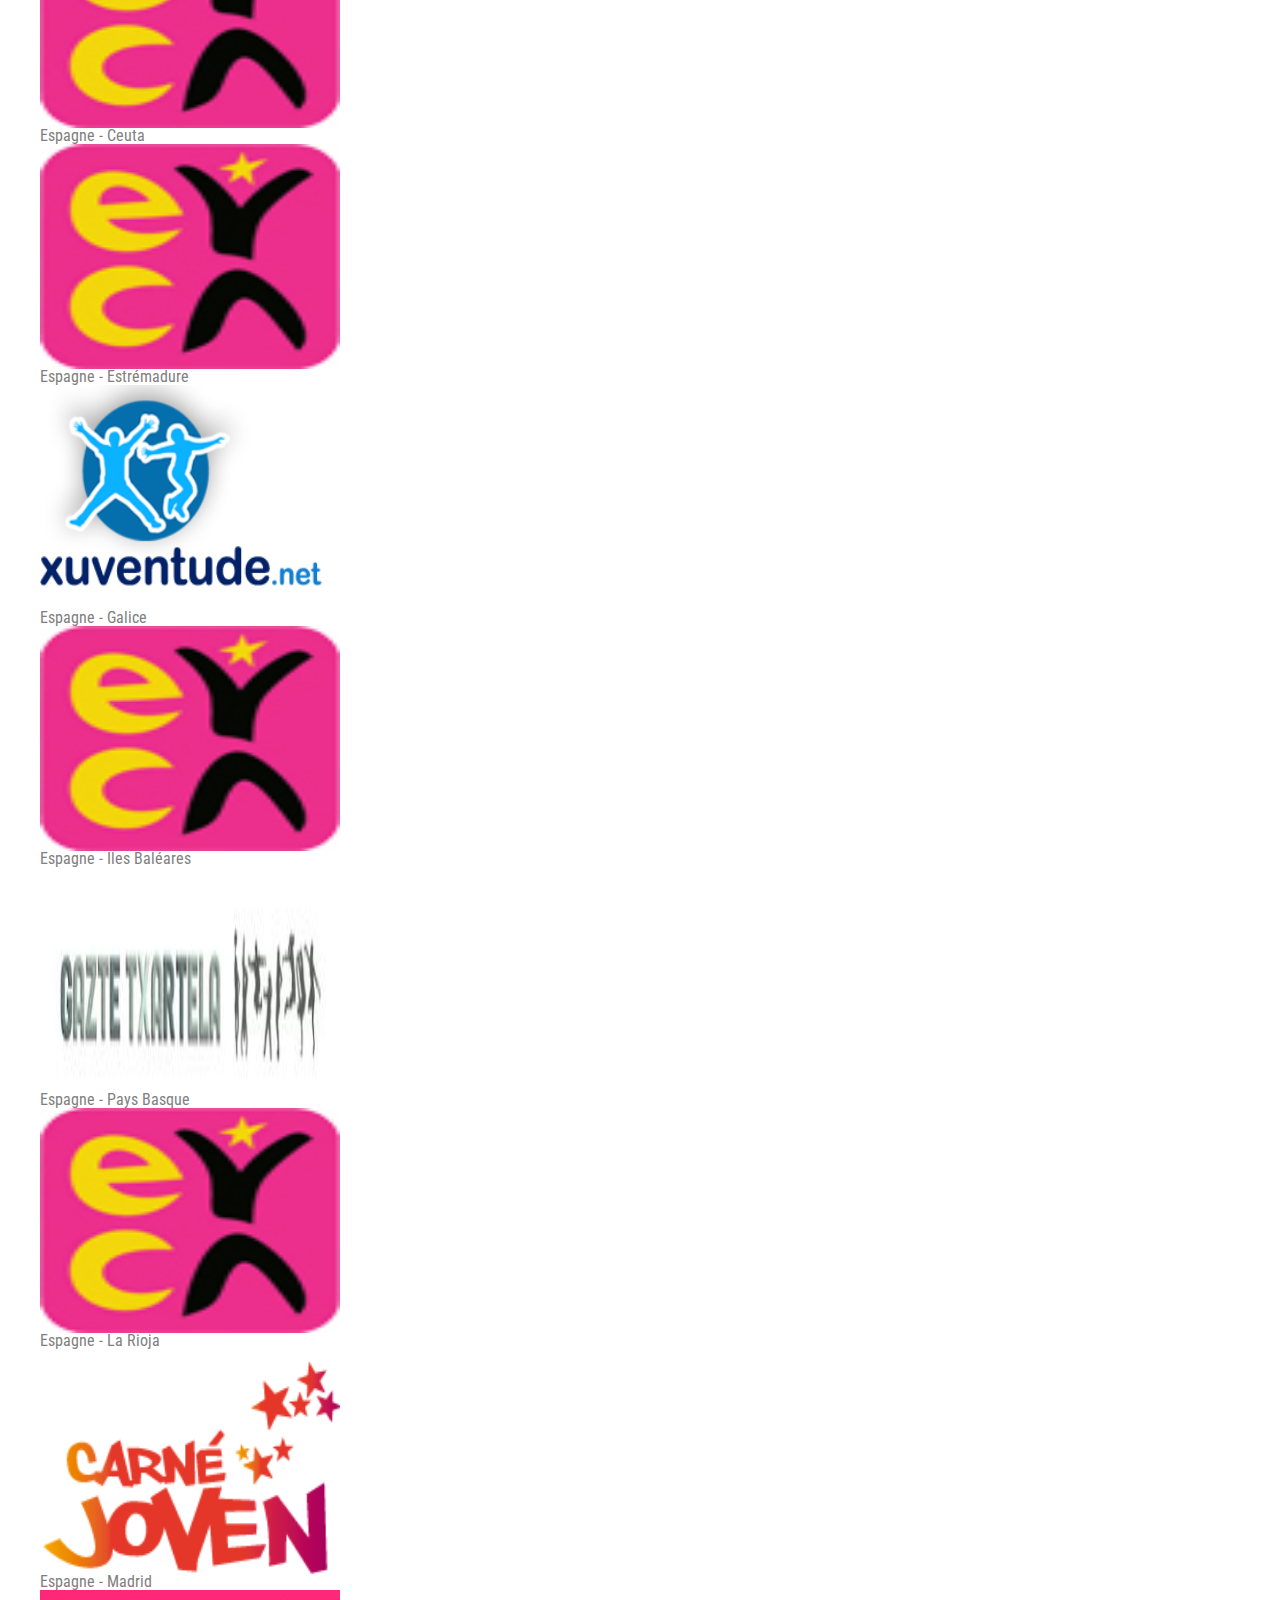
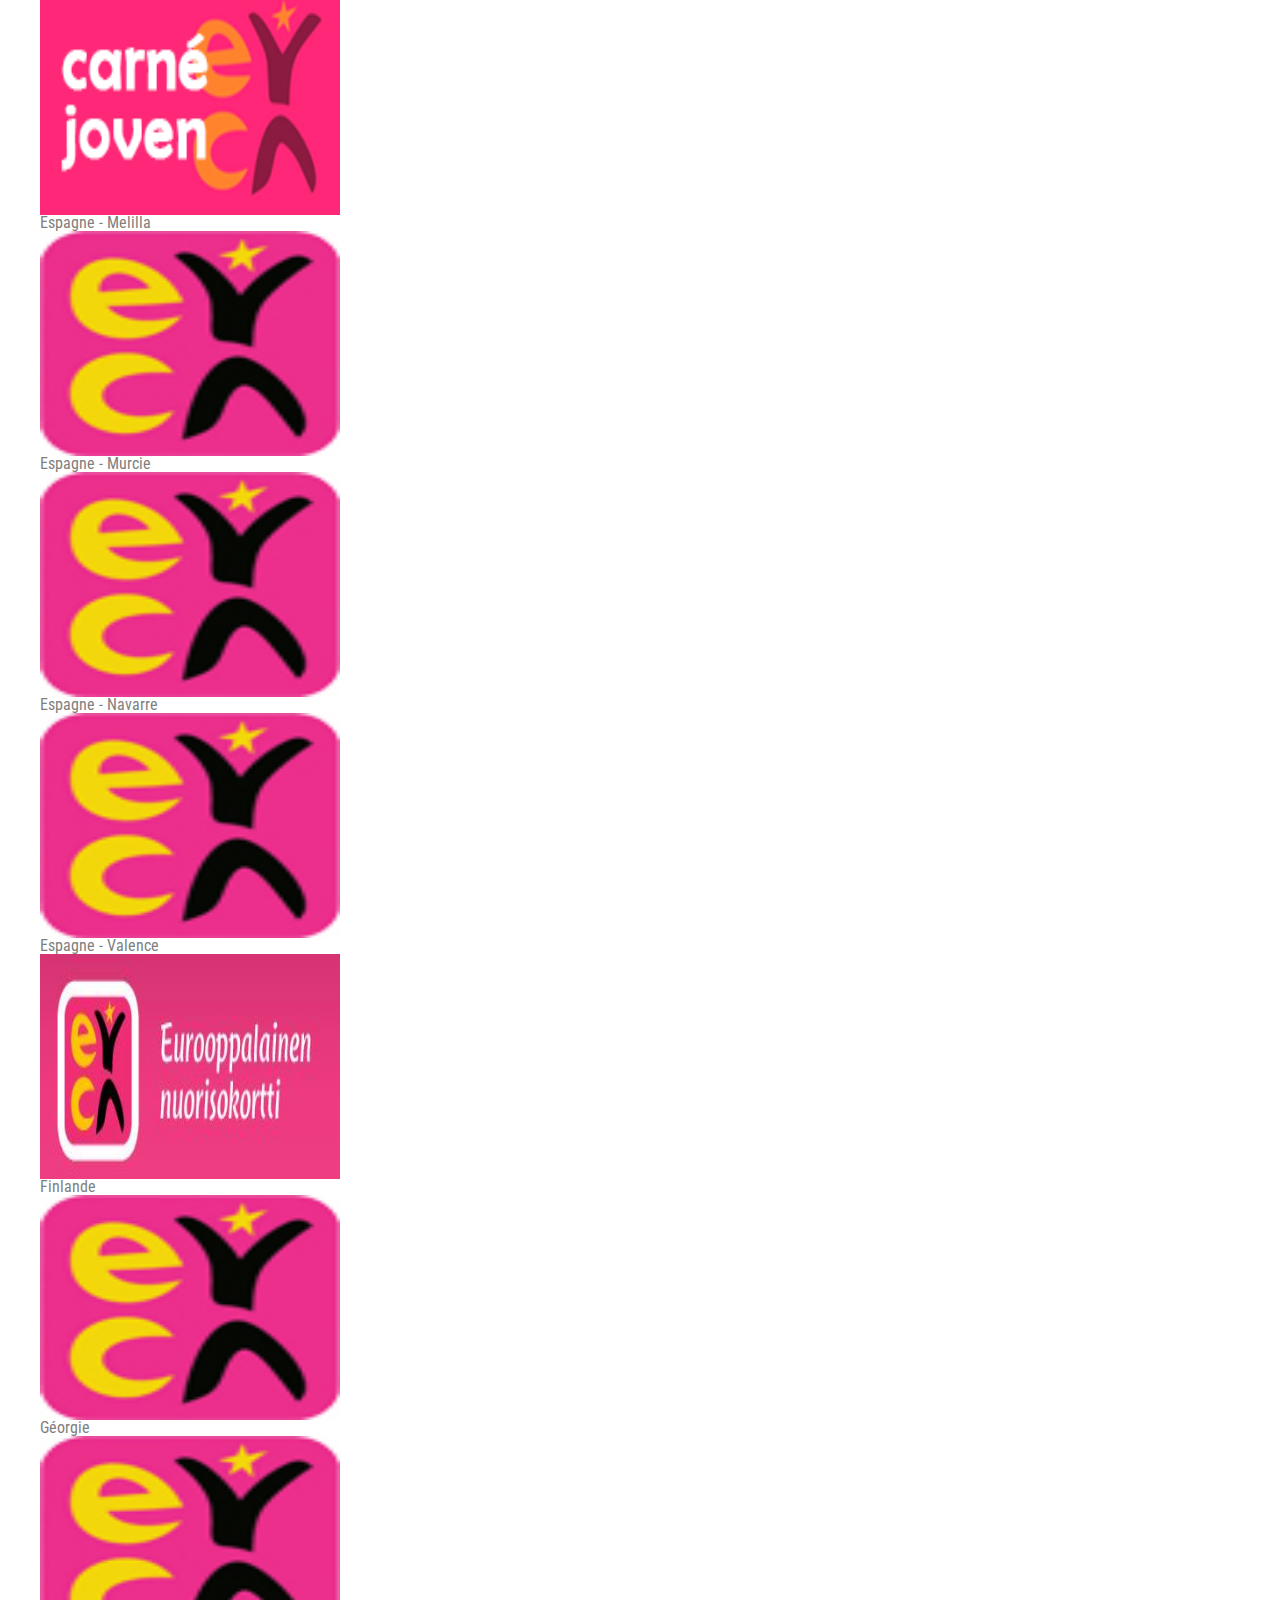
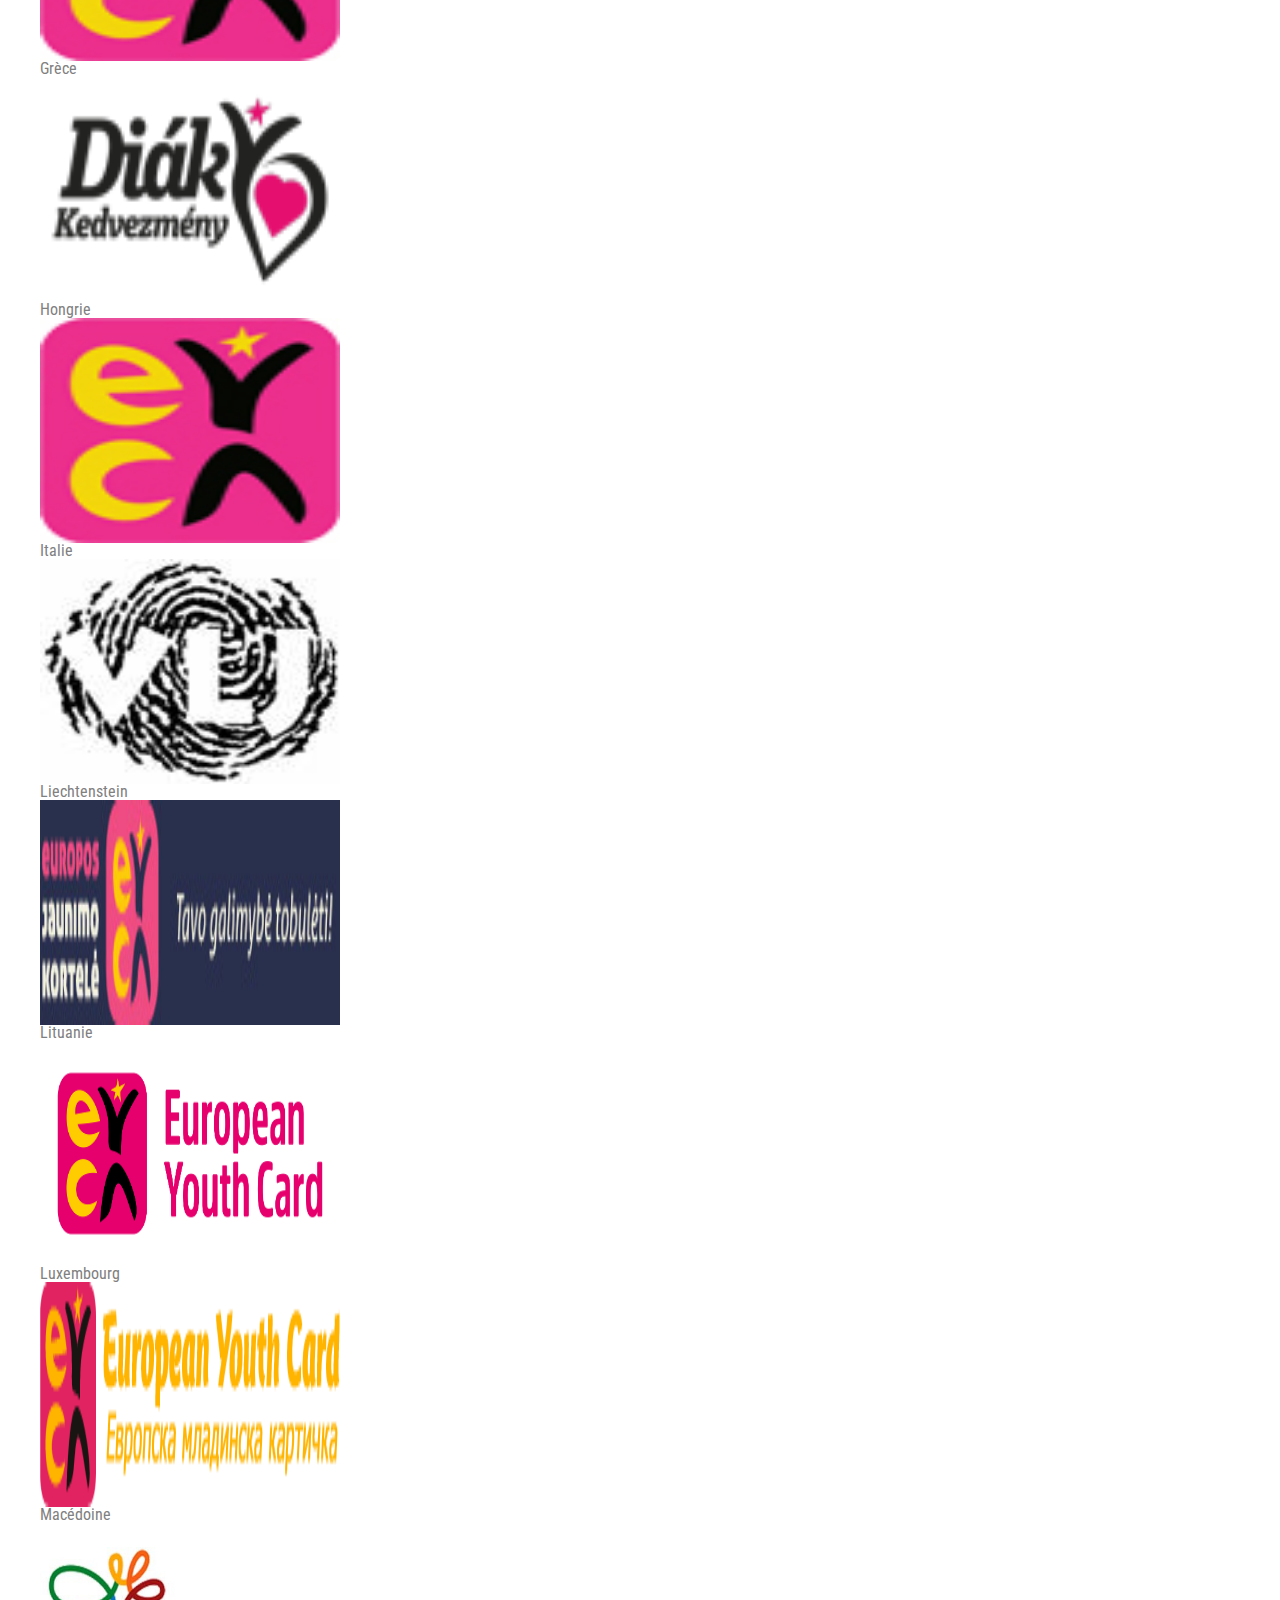
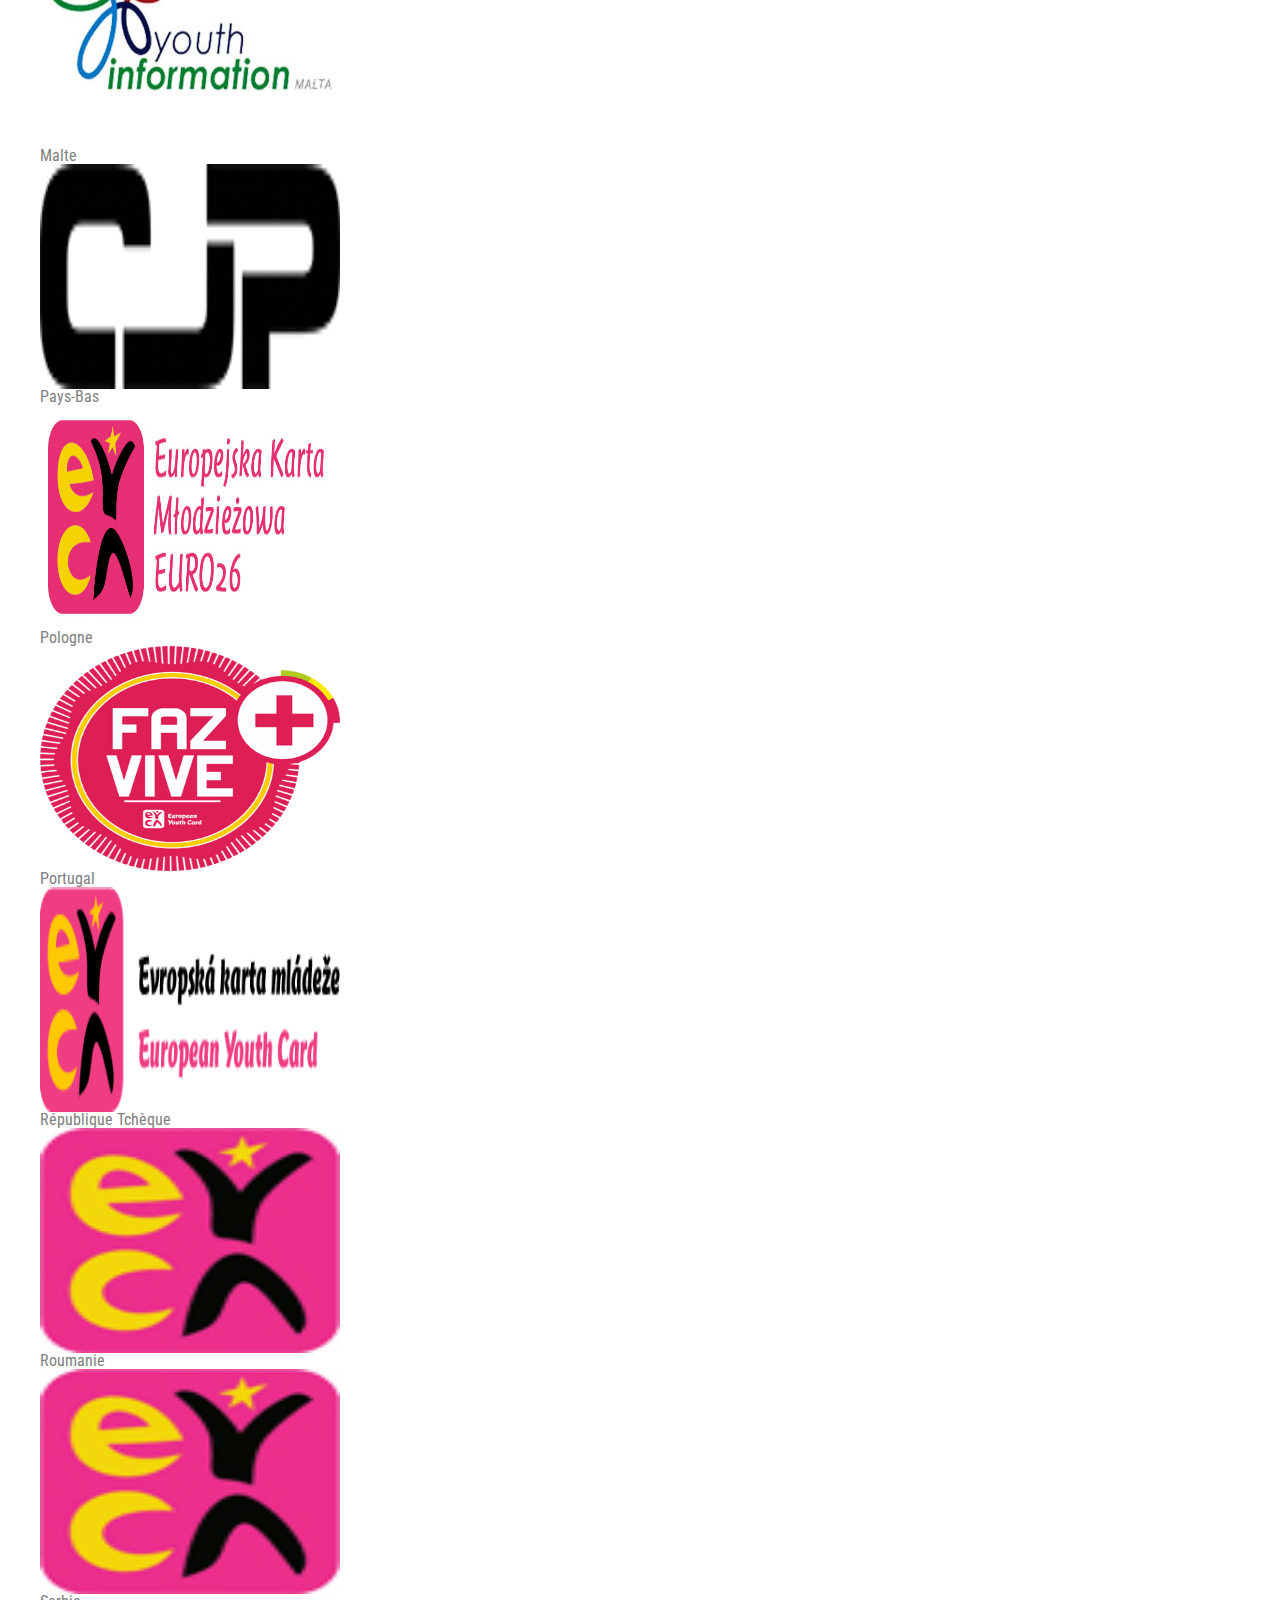
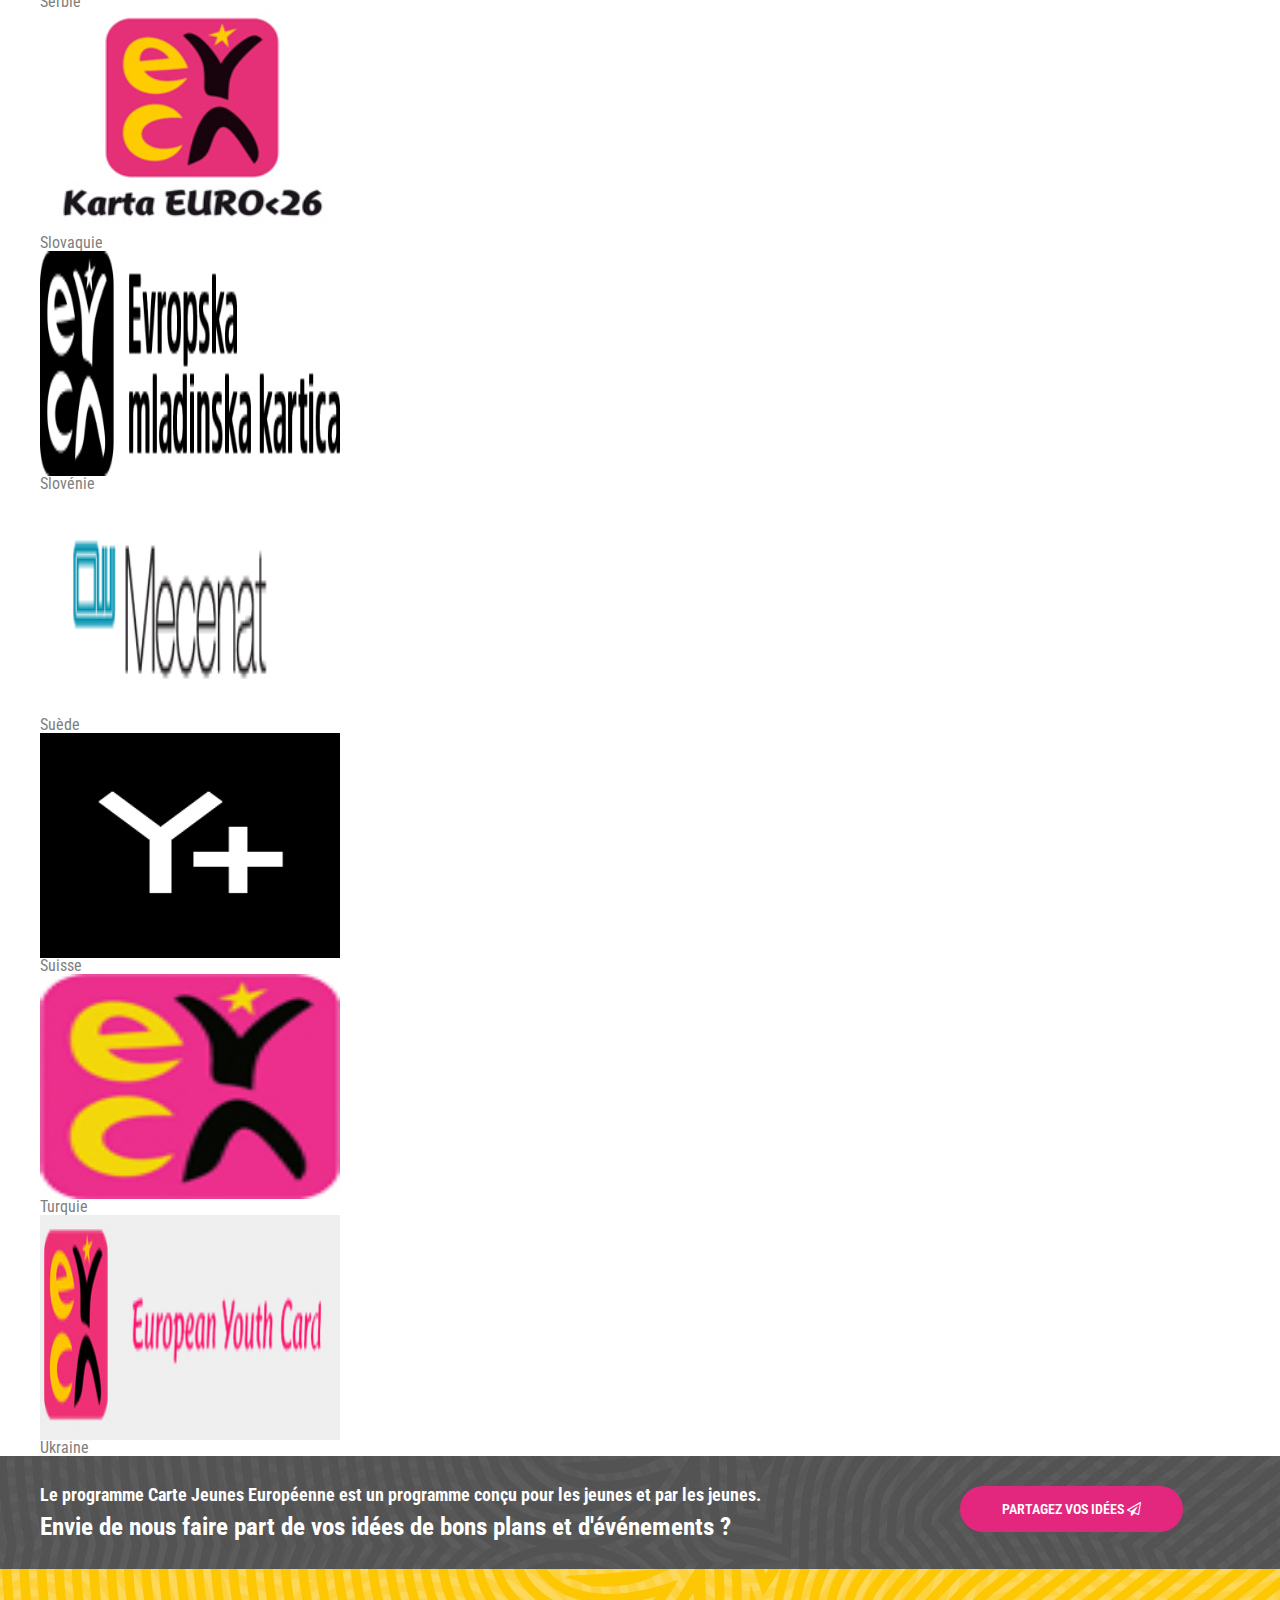
==== commit 06c70316: "Add files via upload" ====
--- a/qui-sommes-nous.html
+++ b/qui-sommes-nous.html
@@ -4,8 +4,7 @@
     <meta charset="UTF-8">
     <meta name="viewport" content="width=device-width">
     <link rel="stylesheet" href="assets/style/style.css">
-    <link rel="stylesheet" href="assets/style/bons_plans.css">
-    <link rel="stylesheet" href="assets/style/accueil.css">
+    <link rel="stylesheet" href="assets/style/qui-sommes-nous.css">
 
     <link href="https://fonts.googleapis.com/css?family=Roboto+Condensed" rel="stylesheet">
     <link rel="stylesheet" href="https://cdnjs.cloudflare.com/ajax/libs/font-awesome/4.7.0/css/font-awesome.css">
@@ -36,7 +35,7 @@
 
         <h2>NOTRE ASSOCIATION</h2>
 
-        <p class="sub-title">L’Association Innovation Jeunesse Découverte – European Youth Card France.</p><br>
+        <p class="sub-title bold">L’Association Innovation Jeunesse Découverte – European Youth Card France.</p><br>
 
         <div class="association">
             <aside>
@@ -93,7 +92,7 @@
             </div>
 
             <div class="member">
-                <img src="img/qui-sommes-nous/louise.png" alt="Photo profil Louise">
+                <img src="assets/img/qui-sommes-nous/louise.png" alt="Photo profil Louise">
                 <p>
                     <span class="bold">Louise</span>
                     <br> Chargée de communication digitale <br>
@@ -156,320 +155,320 @@
 
         <div class="eycamembers">
 
-            <figure><img src="assets/img/qui-sommes-nous/Albanie.png" alt="Logo Albanie">
+            <figure class="eycalogo"><img src="assets/img/qui-sommes-nous/Albanie.png" style="width: 300px; height: 225px;" alt="Logo Albanie">
                 <a href="http://kartarinore.al/">
                     <figcaption>Albanie</figcaption>
                 </a>
             </figure>
 
-            <figure><img src="assets/img/qui-sommes-nous/allemagne.jpg" alt="Logo Allemagne">
+            <figure class="eycalogo"><img src="assets/img/qui-sommes-nous/allemagne.jpg" style="width: 300px; height: 225px;" alt="Logo Allemagne">
                 <a href="https://www.reisenetz.org/">
                     <figcaption>Allemagne</figcaption>
                 </a>
             </figure>
 
-            <figure><img src="assets/img/qui-sommes-nous/angleterre.jpg" alt="Logo Angleterre">
+            <figure class="eycalogo"><img src="assets/img/qui-sommes-nous/angleterre.jpg" style="width: 300px; height: 225px;" alt="Logo Angleterre">
                 <a href="https://vinspired.com/">
                     <figcaption>Angleterre</figcaption>
                 </a>
             </figure>
 
-            <figure><img src="assets/img/qui-sommes-nous/andorre.png" alt="Logo Andorre">
+            <figure class="eycalogo"><img src="assets/img/qui-sommes-nous/andorre.png" style="width: 300px; height: 225px;" alt="Logo Andorre">
                 <a href="http://www.carnetjove.ad/">
                     <figcaption>Andorre</figcaption>
                 </a>
             </figure>
 
-            <figure><img src="assets/img/qui-sommes-nous/autriche.png" alt="Logo Autriche">
+            <figure class="eycalogo"><img src="assets/img/qui-sommes-nous/autriche.png" style="width: 300px; height: 225px;" alt="Logo Autriche">
                 <a href="http://www.jugendkarte.at/">
                     <figcaption>Autriche</figcaption>
                 </a>
             </figure>
 
-            <figure><img src="assets/img/qui-sommes-nous/azerbaidjan.jpg" alt="Logo Azerbaïdjan">
+            <figure class="eycalogo"><img src="assets/img/qui-sommes-nous/azerbaidjan.jpg" style="width: 300px; height: 225px;" alt="Logo Azerbaïdjan">
                 <a href="https://www.facebook.com/Az%C9%99rbaycan-T%C9%99l%C9%99b%C9%99-Kart%C4%B1-416116155107713/">
                     <figcaption>Azerbaïdjan</figcaption>
                 </a>
             </figure>
 
-            <figure><img src="assets/img/qui-sommes-nous/belgique-flamande.png" alt="Logo Belgique Flamande">
+            <figure class="eycalogo"><img src="assets/img/qui-sommes-nous/belgique-flamande.png" style="width: 300px; height: 225px;" alt="Logo Belgique Flamande">
                 <a href="http://www.cjp.be/">
                     <figcaption>Belgique Flamande</figcaption>
                 </a>
             </figure>
 
-            <figure><img src="assets/img/qui-sommes-nous/belgique-francophone.jpg" alt="Logo Belgique Francophone">
+            <figure class="eycalogo"><img src="assets/img/qui-sommes-nous/belgique-francophone.jpg" style="width: 300px; height: 225px;" alt="Logo Belgique Francophone">
                 <a href="http://www.cartejeunes.be/">
                     <figcaption>Belgique Francophone</figcaption>
                 </a>
             </figure>
 
-            <figure><img src="assets/img/qui-sommes-nous/belgique-germanophone-1.gif" alt="Logo Belgique Germanophone ">
+            <figure class="eycalogo"><img src="assets/img/qui-sommes-nous/belgique-germanophone-1.gif" style="width: 300px; height: 225px;" alt="Logo Belgique Germanophone ">
                 <a href="http://www.eurojuka.be/">
                     <figcaption>Belgique Germanophone</figcaption>
                 </a>
             </figure>
 
-            <figure><img src="assets/img/qui-sommes-nous/bosnie-herzegovine.jpg" alt="Logo Bosnie-Herzégovine">
+            <figure class="eycalogo"><img src="assets/img/qui-sommes-nous/bosnie-herzegovine.jpg" style="width: 300px; height: 225px;" alt="Logo Bosnie-Herzégovine">
                 <a href="http://www.eyca.ba/">
                     <figcaption>Bosnie-Herzégovine</figcaption>
                 </a>
             </figure>
 
-            <figure><img src="assets/img/qui-sommes-nous/bulgarie.png" alt="Logo Bulgarie">
+            <figure class="eycalogo"><img src="assets/img/qui-sommes-nous/bulgarie.png" style="width: 300px; height: 225px;" alt="Logo Bulgarie">
                 <a href="http://www.youthcard.bg/">
                     <figcaption>Bulgarie</figcaption>
                 </a>
             </figure>
 
-            <figure><img src="assets/img/qui-sommes-nous/CHYPRE2-180x180.png" alt="Logo Chypre">
+            <figure class="eycalogo"><img src="assets/img/qui-sommes-nous/CHYPRE2-180x180.png" style="width: 300px; height: 225px;" alt="Logo Chypre">
                 <a href="https://europeanyouthcard.org.cy/discounts/">
                     <figcaption>Chypre</figcaption>
                 </a>
             </figure>
 
-            <figure><img src="assets/img/qui-sommes-nous/logoeyca.jpg" alt="Logo Croatie">
+            <figure class="eycalogo"><img src="assets/img/qui-sommes-nous/logoeyca.jpg" style="width: 300px; height: 225px;" alt="Logo Croatie">
                 <a href="http://www.europeanyouthcard.hr/">
                     <figcaption>Croatie</figcaption>
                 </a>
             </figure>
 
-            <figure><img src="assets/img/qui-sommes-nous/ecosse-1024x768.jpg" alt="Logo Ecosse">
+            <figure class="eycalogo"><img src="assets/img/qui-sommes-nous/ecosse-1024x768.jpg" style="width: 300px; height: 225px;" alt="Logo Ecosse">
                 <a href="http://www.youngscot.org/">
                     <figcaption>Ecosse</figcaption>
                 </a>
             </figure>
 
-            <figure><img src="assets/img/qui-sommes-nous/logoeyca.jpg" alt="Logo Espagne - Aragon">
+            <figure class="eycalogo"><img src="assets/img/qui-sommes-nous/logoeyca.jpg" style="width: 300px; height: 225px;" alt="Logo Espagne - Aragon">
                 <a href="http://www.carnejoven.es/">
                     <figcaption>Espagne - Aragon</figcaption>
                 </a>
             </figure>
 
-            <figure><img src="assets/img/qui-sommes-nous/logoeyca.jpg" alt="Logo Espagne - Andalousie">
+            <figure class="eycalogo"><img src="assets/img/qui-sommes-nous/logoeyca.jpg" style="width: 300px; height: 225px;" alt="Logo Espagne - Andalousie">
                 <a href="http://www.juntadeandalucia.es/institutodelajuventud/portalcarnetjoveninstitutodelajuventud/portalcarnetjoven/home/dondeutilizarlo">
                     <figcaption>Espagne - Andalousie</figcaption>
                 </a>
             </figure>
 
-            <figure><img src="assets/img/qui-sommes-nous/espagne-asturies.png" alt="Logo Espagne - Asturies">
+            <figure class="eycalogo"><img src="assets/img/qui-sommes-nous/espagne-asturies.png" style="width: 300px; height: 225px;" alt="Logo Espagne - Asturies">
                 <a href="http://www.carnetjovenasturias.com/es/">
                     <figcaption>Espagne - Asturies</figcaption>
                 </a>
             </figure>
 
-            <figure><img src="assets/img/qui-sommes-nous/logoeyca.jpg" alt="Logo Espagne - Castille et Léon">
+            <figure class="eycalogo"><img src="assets/img/qui-sommes-nous/logoeyca.jpg" style="width: 300px; height: 225px;" alt="Logo Espagne - Castille et Léon">
                 <a href="http://castillayleonjoven.com/">
                     <figcaption>Espagne - Castille et Léon</figcaption>
                 </a>
             </figure>
 
-            <figure><img src="assets/img/qui-sommes-nous/logoeyca.jpg" alt="Logo Espagne - Castille La Manche">
+            <figure class="eycalogo"><img src="assets/img/qui-sommes-nous/logoeyca.jpg" style="width: 300px; height: 225px;" alt="Logo Espagne - Castille La Manche">
                 <a href="http://juventud.jccm.es/carijpub/">
                     <figcaption>Espagne - Castille-La-Manche</figcaption>
                 </a>
             </figure>
 
-            <figure><img src="assets/img/qui-sommes-nous/logoeyca.jpg" alt="Espagne - Catalogne">
+            <figure class="eycalogo"><img src="assets/img/qui-sommes-nous/logoeyca.jpg" style="width: 300px; height: 225px;" alt="Espagne - Catalogne">
                 <a href="https://www.carnetjove.cat/ca">
                     <figcaption>Espagne - Catalogne</figcaption>
                 </a>
             </figure>
 
-            <figure><img src="assets/img/qui-sommes-nous/logoeyca.jpg" alt="Logo Espagne - Ceuta">
+            <figure class="eycalogo"><img src="assets/img/qui-sommes-nous/logoeyca.jpg" style="width: 300px; height: 225px;" alt="Logo Espagne - Ceuta">
                 <a href="http://www.ceuta.es/ceuta/el-trastero/57-paginas/paginas/juventud/carnet-joven">
                     <figcaption>Espagne - Ceuta</figcaption>
                 </a>
             </figure>
 
-            <figure><img src="assets/img/qui-sommes-nous/logoeyca.jpg" alt="Logo Espagne - Estrémadure">
+            <figure class="eycalogo"><img src="assets/img/qui-sommes-nous/logoeyca.jpg" style="width: 300px; height: 225px;" alt="Logo Espagne - Estrémadure">
                 <a href="http://juventudextremadura.gobex.es/web/carne-joven">
                     <figcaption>Espagne - Estrémadure</figcaption>
                 </a>
             </figure>
 
-            <figure><img src="assets/img/qui-sommes-nous/espagne-galice.png" alt="Logo Espagne - Galice">
+            <figure class="eycalogo"><img src="assets/img/qui-sommes-nous/espagne-galice.png" style="width: 300px; height: 225px;" alt="Logo Espagne - Galice">
                 <a href="http://xuventude.xunta.es/carne-xove.html">
                     <figcaption>Espagne - Galice</figcaption>
                 </a>
             </figure>
 
-            <figure><img src="assets/img/qui-sommes-nous/logoeyca.jpg" alt="Logo Espagne - Iles Baléares">
+            <figure class="eycalogo"><img src="assets/img/qui-sommes-nous/logoeyca.jpg" style="width: 300px; height: 225px;" alt="Logo Espagne - Iles Baléares">
                 <a href="http://carnetjove.caib.es/es/">
                     <figcaption>Espagne - Iles Baléares</figcaption>
                 </a>
             </figure>
 
-            <figure><img src="assets/img/qui-sommes-nous/espagne-paysbasque-300x41.jpg" alt="Logo Espagne - Pays Basque">
+            <figure class="eycalogo"><img src="assets/img/qui-sommes-nous/espagne-paysbasque.jpg" style="width: 300px; height: 225px;" alt="Logo Espagne - Pays Basque">
                 <a href="http://www.gazteaukera.euskadi.eus/r58-2392/es/contenidos/informacion/txartela_ventajas/es_1886/txartela_ventajas_c.html">
                     <figcaption>Espagne - Pays Basque</figcaption>
                 </a>
             </figure>
 
-            <figure><img src="assets/img/qui-sommes-nous/logoeyca.jpg" alt="Logo Espagne - La Rioja">
+            <figure class="eycalogo"><img src="assets/img/qui-sommes-nous/logoeyca.jpg" style="width: 300px; height: 225px;" alt="Logo Espagne - La Rioja">
                 <a href="http://www.irj.es/c_j_destacado">
                     <figcaption>Espagne - La Rioja</figcaption>
                 </a>
             </figure>
 
-            <figure><img src="assets/img/qui-sommes-nous/espagne-madrid.png" alt="Logo Espagne - Madrid">
+            <figure class="eycalogo"><img src="assets/img/qui-sommes-nous/espagne-madrid.png" style="width: 300px; height: 225px;" alt="Logo Espagne - Madrid">
                 <a href="http://www.carnejovenmadrid.com/es/">
                     <figcaption>Espagne - Madrid</figcaption>
                 </a>
             </figure>
 
-            <figure><img src="assets/img/qui-sommes-nous/espagne-melilla.png" alt="Logo Espagne - Melilla">
+            <figure class="eycalogo"><img src="assets/img/qui-sommes-nous/espagne-melilla.png" style="width: 300px; height: 225px;" alt="Logo Espagne - Melilla">
                 <a href="http://www.juventudmelilla.es/node/21">
                     <figcaption>Espagne - Melilla</figcaption>
                 </a>
             </figure>
 
-            <figure><img src="assets/img/qui-sommes-nous/logoeyca.jpg" alt="Logo Espagne - Murcie">
+            <figure class="eycalogo"><img src="assets/img/qui-sommes-nous/logoeyca.jpg" style="width: 300px; height: 225px;" alt="Logo Espagne - Murcie">
                 <a href="http://www.carnetjovenmurcia.es/CarneJoven/">
                     <figcaption>Espagne - Murcie</figcaption>
                 </a>
             </figure>
 
-            <figure><img src="assets/img/qui-sommes-nous/logoeyca.jpg" alt="Logo Espagne - Navarre">
+            <figure class="eycalogo"><img src="assets/img/qui-sommes-nous/logoeyca.jpg" style="width: 300px; height: 225px;" alt="Logo Espagne - Navarre">
                 <a href="http://www.navarra.es/home_es/Temas/Juventud/Informacion/Carnes+utiles/CarneJoven/">
                     <figcaption>Espagne - Navarre</figcaption>
                 </a>
             </figure>
 
-            <figure><img src="assets/img/qui-sommes-nous/logoeyca.jpg" alt="Logo Espagne - Valence">
+            <figure class="eycalogo"><img src="assets/img/qui-sommes-nous/logoeyca.jpg" style="width: 300px; height: 225px;" alt="Logo Espagne - Valence">
                 <a href="http://www.gvajove.es/ivaj/opencms/IVAJ/es/carnetjove/">
                     <figcaption>Espagne - Valence</figcaption>
                 </a>
             </figure>
 
-            <figure><img src="assets/img/qui-sommes-nous/finlande.jpg" alt="Logo Finlande">
+            <figure class="eycalogo"><img src="assets/img/qui-sommes-nous/finlande.jpg" style="width: 300px; height: 225px;" alt="Logo Finlande">
                 <a href="http://www.europeanyouthcard.fi/">
                     <figcaption>Finlande</figcaption>
                 </a>
             </figure>
 
-            <figure><img src="assets/img/qui-sommes-nous/logoeyca.jpg" alt="Logo Géorgie">
+            <figure class="eycalogo"><img src="assets/img/qui-sommes-nous/logoeyca.jpg" style="width: 300px; height: 225px;" alt="Logo Géorgie">
                 <a href="http://www.facebook.com/eurocard.ge">
                     <figcaption>Géorgie</figcaption>
                 </a>
             </figure>
 
-            <figure><img src="assets/img/qui-sommes-nous/logoeyca.jpg" alt="Logo Grèce">
+            <figure class="eycalogo"><img src="assets/img/qui-sommes-nous/logoeyca.jpg" style="width: 300px; height: 225px;" alt="Logo Grèce">
                 <a href="http://www.europeanyouthcard.gr/">
                     <figcaption>Grèce</figcaption>
                 </a>
             </figure>
 
-            <figure><img src="assets/img/qui-sommes-nous/hongrie.png" alt="Logo Hongrie">
+            <figure class="eycalogo"><img src="assets/img/qui-sommes-nous/hongrie.png" style="width: 300px; height: 225px;" alt="Logo Hongrie">
                 <a href="https://diakkedvezmeny.hu/">
                     <figcaption>Hongrie</figcaption>
                 </a>
             </figure>
 
-            <figure><img src="assets/img/qui-sommes-nous/logoeyca.jpg" alt="Logo Italie">
+            <figure class="eycalogo"><img src="assets/img/qui-sommes-nous/logoeyca.jpg" style="width: 300px; height: 225px;" alt="Logo Italie">
                 <a href="http://associazione.cts.it/">
                     <figcaption>Italie</figcaption>
                 </a>
             </figure>
 
-            <figure><img src="assets/img/qui-sommes-nous/liechtenstein.jpg" alt="Logo Liechtenstein">
+            <figure class="eycalogo"><img src="assets/img/qui-sommes-nous/liechtenstein.jpg" style="width: 300px; height: 225px;" alt="Logo Liechtenstein">
                 <a href="http://www.vlj.info/">
                     <figcaption>Liechtenstein</figcaption>
                 </a>
             </figure>
 
-            <figure><img src="assets/img/qui-sommes-nous/lituanie.jpg" alt="Logo Lituanie">
+            <figure class="eycalogo"><img src="assets/img/qui-sommes-nous/lituanie.jpg" style="width: 300px; height: 225px;" alt="Logo Lituanie">
                 <a href="http://www.jaunimas.lt/">
                     <figcaption>Lituanie</figcaption>
                 </a>
             </figure>
 
-            <figure><img src="assets/img/qui-sommes-nous/luxembourg.png" alt="Logo Luxembourg">
+            <figure class="eycalogo"><img src="assets/img/qui-sommes-nous/luxembourg.png" style="width: 300px; height: 225px;" alt="Logo Luxembourg">
                 <a href="http://cartejeunes.lu/">
                     <figcaption>Luxembourg</figcaption>
                 </a>
             </figure>
 
-            <figure><img src="assets/img/qui-sommes-nous/macedoine.png" alt="Logo Macédoine">
+            <figure class="eycalogo"><img src="assets/img/qui-sommes-nous/macedoine.png" style="width: 300px; height: 225px;" alt="Logo Macédoine">
                 <a href="http://www.eyca.mk/">
                     <figcaption>Macédoine</figcaption>
                 </a>
             </figure>
 
-            <figure><img src="assets/img/qui-sommes-nous/logo_YI-MAlta-copy.jpg" alt="Logo Malte">
+            <figure class="eycalogo"><img src="assets/img/qui-sommes-nous/logo_YI-MAlta-copy.jpg" style="width: 300px; height: 225px;" alt="Logo Malte">
                 <a href="http://www.agenzijazghazagh.gov.mt/Categories/883/Discounts/">
                     <figcaption>Malte</figcaption>
                 </a>
             </figure>
 
-            <figure><img src="assets/img/qui-sommes-nous/pays-bas.png" alt="Logo Pays-Bas">
+            <figure class="eycalogo"><img src="assets/img/qui-sommes-nous/pays-bas.png" style="width: 300px; height: 225px;" alt="Logo Pays-Bas">
                 <a href="http://www.cjp.nl/">
                     <figcaption>Pays-Bas</figcaption>
                 </a>
             </figure>
 
-            <figure><img src="assets/img/qui-sommes-nous/pologne.jpg" alt="Logo Pologne ">
+            <figure class="eycalogo"><img src="assets/img/qui-sommes-nous/pologne.jpg" style="width: 300px; height: 225px;" alt="Logo Pologne ">
                 <a href="http://www.euro26.pl/">
                     <figcaption>Pologne</figcaption>
                 </a>
             </figure>
 
-            <figure><img src="assets/img/qui-sommes-nous/portugal.png" alt="Logo Portugal">
+            <figure class="eycalogo"><img src="assets/img/qui-sommes-nous/portugal.png" style="width: 300px; height: 225px;" alt="Logo Portugal">
                 <a href="http://www.cartaojovem.pt/">
                     <figcaption>Portugal</figcaption>
                 </a>
             </figure>
 
-            <figure><img src="assets/img/qui-sommes-nous/republique-tcheque.png" alt="Logo République Tchèque">
+            <figure class="eycalogo"><img src="assets/img/qui-sommes-nous/republique-tcheque.png" style="width: 300px; height: 225px;" alt="Logo République Tchèque">
                 <a href="http://www.eyca.cz/">
                     <figcaption>République Tchèque</figcaption>
                 </a>
             </figure>
 
-            <figure><img src="assets/img/qui-sommes-nous/logoeyca.jpg" alt="Logo Roumanie">
+            <figure class="eycalogo"><img src="assets/img/qui-sommes-nous/logoeyca.jpg" style="width: 300px; height: 225px;" alt="Logo Roumanie">
                 <a href="http://www.euro26.ro/">
                     <figcaption>Roumanie</figcaption>
                 </a>
             </figure>
 
-            <figure><img src="assets/img/qui-sommes-nous/logoeyca.jpg" alt="Logo Serbie">
+            <figure class="eycalogo"><img src="assets/img/qui-sommes-nous/logoeyca.jpg" style="width: 300px; height: 225px;" alt="Logo Serbie">
                 <a href="http://www.gpa.rs/">
                     <figcaption>Serbie</figcaption>
                 </a>
             </figure>
 
-            <figure><img src="assets/img/qui-sommes-nous/slovaquie.jpg" alt="Logo Slovaquie">
+            <figure class="eycalogo"><img src="assets/img/qui-sommes-nous/slovaquie.jpg" style="width: 300px; height: 225px;" alt="Logo Slovaquie">
                 <a href="http://www.euro26.sk/">
                     <figcaption>Slovaquie</figcaption>
                 </a>
             </figure>
 
-            <figure><img src="assets/img/qui-sommes-nous/slovenie.png" alt="Logo Slovénie">
+            <figure class="eycalogo"><img src="assets/img/qui-sommes-nous/slovenie.png" style="width: 300px; height: 225px;" alt="Logo Slovénie">
                 <a href="http://www.ejkartica.si/">
                     <figcaption>Slovénie</figcaption>
                 </a>
             </figure>
 
-            <figure><img src="assets/img/qui-sommes-nous/suede.png" alt="Logo Suède">
+            <figure class="eycalogo"><img src="assets/img/qui-sommes-nous/suede.png" style="width: 300px; height: 225px;" alt="Logo Suède">
                 <a href="http://www.mecenat.se/">
                     <figcaption>Suède</figcaption>
                 </a>
             </figure>
 
-            <figure><img src="assets/img/qui-sommes-nous/suisse.png" alt="Logo Suisse">
+            <figure class="eycalogo"><img src="assets/img/qui-sommes-nous/suisse.png" style="width: 300px; height: 225px;" alt="Logo Suisse">
                 <a href="http://www.youngswiss.ch/">
                     <figcaption>Suisse</figcaption>
                 </a>
             </figure>
 
-            <figure><img src="assets/img/qui-sommes-nous/logoeyca.jpg" alt="Logo Turquie">
+            <figure class="eycalogo"><img src="assets/img/qui-sommes-nous/logoeyca.jpg" style="width: 300px; height: 225px;" alt="Logo Turquie">
                 <a href="http://www.eycaturkiye.com/TR/AnaSayfa/">
                     <figcaption>Turquie</figcaption>
                 </a>
             </figure>
 
 
-            <figure><img src="assets/img/qui-sommes-nous/ukraine.jpg" alt="Logo Ukraine">
+            <figure class="eycalogo"><img src="assets/img/qui-sommes-nous/ukraine.jpg" style="width: 300px; height: 225px;" alt="Logo Ukraine">
                 <a href="http://www.euro26.org.ua/">
                     <figcaption>Ukraine</figcaption>
                 </a>
--- a/assets/style/style.css
+++ b/assets/style/style.css
@@ -0,0 +1,809 @@
+/* RESET CSS */
+
+html, body, div, span, applet, object, iframe,
+h1, h2, h3, h4, h5, h6, p, blockquote, pre,
+a, abbr, acronym, address, big, cite, code,
+del, dfn, em, img, ins, kbd, q, s, samp,
+small, strike, strong, sub, sup, tt, var,
+b, u, i, center,
+dl, dt, dd, ol, ul, li,
+fieldset, form, label, legend,
+table, caption, tbody, tfoot, thead, tr, th, td,
+article, aside, canvas, details, embed, 
+figure, figcaption, footer, header, hgroup, 
+menu, nav, output, ruby, section, summary,
+time, mark, audio, video {
+	margin: 0;
+	padding: 0;
+	border: 0;
+	font-size: 100%;
+	font: inherit;
+	vertical-align: baseline;
+}
+/* HTML5 display-role reset for older browsers */
+article, aside, details, figcaption, figure, 
+footer, header, hgroup, menu, nav, section {
+	display: block;
+}
+body {
+	line-height: 1;
+}
+ol, ul {
+	list-style: none;
+}
+blockquote, q {
+	quotes: none;
+}
+blockquote:before, blockquote:after,
+q:before, q:after {
+	content: '';
+	content: none;
+}
+table {
+	border-collapse: collapse;
+	border-spacing: 0;
+}
+
+a{
+	text-decoration: none; 
+	color: grey;
+}
+
+/*CSS*/
+@import url('https://fonts.googleapis.com/css?family=Roboto+Condensed');
+
+/*CSS*/
+
+/*CSS PRIMORDIAL*/
+
+.navplaceholder{
+	height: 80px !important;
+	display: none;
+}
+
+.hide{
+	display: none !important;
+}
+
+body{
+	margin: 0;
+	padding: 0;
+	font-family: 'Roboto Condensed', sans-serif;
+}
+
+body *{
+	font-family: 'Roboto Condensed', sans-serif;
+}
+
+li{
+	list-style-type: none;
+	display: inline-block;
+}
+
+ul{
+	padding: 0;
+}
+
+.conteneur{
+	max-width: 1200px;
+	margin-right: auto;
+	margin-left: auto;
+}
+
+.bouton_rose{
+	margin-left: 20px;
+	font-size: 14px !important;
+	font-weight: 600 !important;
+	color: #fff !important;
+	background-color: #e3277e;
+	border: 2px solid #e3277e !important;
+	padding: 14px 40px;
+	border-radius: 30px;
+	text-transform: uppercase;
+	display: inline-block;
+	line-height: 100%;
+	font-family: 'Roboto Condensed', sans-serif;
+	overflow: hidden;
+	white-space: nowrap;
+	}
+	.bouton_rose:hover{
+		background-color: white !important;
+		color: #e3277e !important;
+		cursor: pointer;
+	}
+
+.bouton_blanc{
+	margin-left: 20px;
+	font-size: 14px !important;
+	font-weight: 600 !important;
+	color: #e3277e !important;
+	background-color: white;
+	border: 2px solid #e3277e !important;
+	padding: 14px 40px;
+	border-radius: 30px;
+	text-transform: uppercase;
+	display: inline-block;
+	line-height: 100%;
+	font-family: 'Roboto Condensed', sans-serif;
+	overflow: hidden;
+	white-space: nowrap;
+	}
+	.bouton_blacn:hover{
+		background-color: #e3277e !important;
+		color: white !important;
+		cursor: pointer;
+	}
+
+
+
+/*HEADER*/
+
+header{
+	}
+	.surmenu{
+		line-height: 30px;
+		height: 30px;
+		width: 100%;
+		max-width: calc( 100% - ((100% - 1200px)  / 2) );
+		/*outline: 1px solid blue;*/
+		}
+		.surmenu>div{
+			line-height: inherit;
+			display: inline-block;
+			}
+			.langue{
+				line-height: inherit;
+				}
+				.langue img{
+					height: 24px;
+					position: relative;
+					top: 5px;
+					left: 5px;
+				}
+			.login{
+				float: right;
+				padding-right: 20px;
+				color: grey;
+				}			
+			.login:visited{
+				color: grey;
+				}
+				.login>span{
+					display: inline-block;
+				}
+			.reseaux_sociaux{
+				float: right;
+				}
+				.reseaux_sociaux>ul{
+					background-color: white;
+				}
+				.reseaux_sociaux li{
+					overflow: hidden;
+					line-height: 30px;
+					text-align: center;
+					display: inline-block;
+					height: 30px;
+					width: 30px;
+					position: relative;
+					}
+					.reseaux_sociaux li a{
+						background-color: transparent;
+						display: block;
+						width: 100%;
+						height: 100%;
+						position: relative;
+/*						z-index: 2;
+*/					}
+					.reseaux_sociaux li i{
+						line-height: inherit;
+						color: white;
+						transition: 0.3s;
+						}
+						.facebook:before{
+							background-color: #3564a5;
+							}
+							.facebook:hover i{
+								color: #3564a5;
+							}
+						.twitter:before{
+							background-color: #1EA1F3;
+							}
+							.twitter:hover i{
+								color: #1EA1F3;
+							}
+						.youtube:before{
+							background-color: #FE0000;
+							}
+							.youtube:hover i{
+								color: #FE0000;
+							}
+						.instagram:before{
+							background-color: #125688;
+							}
+							.instagram:hover i{
+								color: #125688;
+							}
+						.reseaux_sociaux li:before{
+							content: '';
+							display: block;
+							top: 0;
+							height: 30px;
+							width: 30px;
+							position: absolute;
+							transition: 0.3s;
+							}
+							.reseaux_sociaux li:hover:before{
+								top: 30px;
+							}
+
+/*NAV ÉCRAN*/
+
+@media screen and (min-width: 961px) {
+
+nav{
+	width: 100%;
+	background-color: white;
+	position: relative;
+	z-index: 9999;
+	top: 0;
+	padding-top: 10px;
+	padding-bottom: 10px;
+	}
+	nav .conteneur{
+		background-color: white;
+		position: relative;
+		height: 60px;
+		width: 100%;
+		/*outline: 1px solid red;*/
+		/*padding: 10px 10% 10px 10%;*/
+		}
+		.logo_header{
+			display: inline-block;
+			height: inherit;
+			width: 170px;
+			}
+			.logo_header>img{
+				height: inherit;
+				}
+		ul.menu{
+			display: inline-block;
+			width: calc(100% - 170px);
+			height: inherit;
+			position: absolute;
+			top: 0;
+			}
+			.menu>li{
+				width: calc(100% / 6);
+				text-align: center;
+				height: 100%;
+				}
+				.menu>li>a{
+					width: 100%;
+					display: inline-block;
+					height: 20px;
+					padding-top: 20px;
+					padding-bottom: 20px;
+					color: #333;
+					font-size: 14px;
+					text-transform: uppercase;
+					font-weight: 600;
+					font-family: 'Roboto Condensed', sans-serif;
+					transition: 0.2s;
+				}
+			.menu-item>a:hover{
+				color: #e3277e !important;
+			}			
+			.menu-item>a:hover ~ ul{
+				display: block;
+				opacity: 1;
+			}
+		.menu-item>ul{
+			transition: 1s;
+			opacity: 0;
+			border-top: 2px solid #e3277e;
+			font-size: 14px;
+			font-weight: 600;
+			display: none;
+			position: absolute;
+			width: 230px;
+			background-color: rgba(255,255,255,0.9);
+			}
+		.menu-item>ul:hover{
+			display: block;
+			opacity: 1;
+			}
+			.menu-item>ul>li{
+				line-height: 30px;
+				height: 30px;
+				display: block;
+			}
+		.menu-item>ul.show{
+			display: block;
+		}
+		.mobile{
+			display: none;
+		}
+		
+}
+
+
+
+	.nav_background{
+		height: 150px;
+		width: 100%;
+		/*outline: 1px solid green;*/
+		background-image: url('../img/bandeau-bonplan.jpg');
+		background-size: cover;
+		background-position: center;
+		position: relative;
+		z-index: 1;
+		}
+		.nav_background>.conteneur{
+			max-width: 1170px;
+			padding-left: 15px;
+			padding-right: 15px;
+			margin-left: auto;
+			margin-right: auto; 
+			}
+			.nav_background>.conteneur>h1{
+				position: absolute;
+				bottom: 20px;
+				font-size: 40px;
+				font-weight: bold;
+				text-transform: uppercase;
+				color: white;
+				font-family: 'Roboto Condensed', sans-serif;
+				}
+
+
+/*BARRE DE RECHERCHE*/
+
+.recherche{
+	background-color: #131a1c;
+	color: #8e8e8e;
+	font-size: 14px;
+	}
+	.inputs_recherche{
+		background-color: white;
+		border-radius: 25px;
+		margin-top: 20px;
+		margin-bottom: 20px;
+		padding-top: 10px;
+		padding-bottom: 10px;
+		padding-right: 40px;
+		padding-left: 40px;
+		}
+		.conteneur_input{
+			display: inline-block;
+			}
+			.recherche_principal{
+				width: 27%;
+				}
+			.recherche_endroit{
+				width: 45%;
+				}
+			.recherche_categorie{
+				width: 28%;
+				}
+				.input_recherche{
+					width: calc(100% - 25px);
+					color: #8e8e8e;
+					font-size: 14px;
+					border: none;
+					background-color: transparent;
+					}
+		.bouton_recherche{
+			margin-top: 20px;
+			margin-bottom: 20px;
+			height: 40px;
+			padding-top: 10px;
+			padding-bottom: 10px;
+
+		}
+
+/*FOOTER*/
+
+.partage{
+	padding-top: 30px;
+	padding-bottom: 30px;
+	background-image: url(../img/back-bai.jpg);	
+	color: #fff;
+	}
+	.partage span.titre-newsletter{
+		display: inline-block;
+		font-size: 18px;
+		font-weight: bold;
+		margin-bottom: 10px;
+	}
+	.partage h3{
+		font-size: 25px;
+		font-weight: bold;
+	}
+	.partage .bouton_rose{
+		max-width: calc( 100% - 20px );
+	}
+
+.newsletter{
+	padding-top: 30px;
+	padding-bottom: 30px;
+	background-image: url(../img/back-news.png);
+	}
+	.newsletter .un-demi{
+		display: inline-block;
+		width: 50%;
+		vertical-align: middle;
+		}
+		.newsletter h3{
+			font-size: 20px;
+			font-weight: bold;
+			width: 90%;
+			color: #fff;
+			text-align: left;
+			border-bottom: 1px solid white;
+			margin-bottom: 10px;
+			vertical-align: top;
+			padding-bottom: 5px;
+			}
+			.newsletter .texte-newsletter{
+				display: block;
+				font-size: 14px;
+				width: 90%;
+				color: #333;
+				padding-bottom: 10px;
+			}
+			#newsletter-email{
+				width: calc(100% - 180px);
+				padding-top: 10px;
+				padding-bottom: 10px;
+				padding-left: 10px;
+				border-radius: 30px;
+				border: none;
+			}
+			.newsletter .bouton_rose{
+				padding: 10px 35px;
+			}
+
+
+footer{
+	}
+	.footer-bas{
+		width: 100%;
+		background-color: #000;
+		display: block;
+		}
+		.footer-bas>.conteneur{
+			display: block;
+		}
+		.footer-bas .un-tier{
+			width: calc( 100% / 3);
+			display: inline-block;
+			}
+			.footer-bas .un-tier>p{
+				margin-top: 10px;
+				margin-bottom: 10px;
+				text-align: center;
+				font-size: 12px;
+				color: grey;
+			}
+	.footer-haut{
+		width: 100%;
+		background-color: #131a1c;
+		padding: 30px 0;
+		}
+		.un-quart{
+			vertical-align: top;
+			width: 25%;
+			display: inline-block;
+			}
+			.footer-haut ul.footer-reseaux-sociaux{
+				width: 90%;
+			}
+			.footer-haut li.footer-reseau-social{
+				color: #8e8e8e;
+				width: calc(90% / 4);
+				}
+				.footer-haut li.footer-reseau-social span{
+					display: block;
+					width: 30px;
+					height: 30px;
+					background-color: grey;
+					border-radius: 100%;
+					color: #131a1c;
+					text-align: center;
+					line-height: 30px;
+					}
+					.footer-haut li.footer-reseau-social span i{
+						line-height: inherit;
+					}
+		.trois-quart{
+			vertical-align: top;
+			width: 75%;
+			display: inline-block;
+			}
+			.footer-haut h3{
+				width: 90%;
+				color: #fff;
+				text-align: left;
+				border-bottom: 1px solid #585858;
+				margin-bottom: 10px;
+				vertical-align: top;
+				}
+				.footer-haut li.lien-utile{
+					line-height: 30px;
+					color: #8e8e8e;
+					width: calc(90% / 5);
+					font-size: 14px;
+					font-weight: 100;
+				}
+
+.clear{
+	clear: both !important;
+}
+
+@media screen and (max-width: 1200px) {
+	.conteneur{
+		width: 100%;
+	}
+}
+
+@media screen and (max-width: 961px) {
+	.mobile{
+		display: initial;
+	}
+
+	.hidden_mobile{
+		display: none !important;
+	}
+
+	ul.menu::-webkit-scrollbar {
+		width: 14px;
+		height: 14px;
+		background: grey;
+		/*color: #e3277e;*/
+	}
+
+	ul.menu::-webkit-scrollbar-thumb {
+		background-color: #e3277e;
+	}
+
+
+	ul.menu{
+		/*display: none;*/
+		display: block;
+		width: 100%;
+		background-color: white;
+		position: fixed;
+		top: 0px;
+		border-bottom: 3px solid #e3277e;
+		max-height: 300px;
+		overflow-x: hidden;
+		overflow-y: scroll;
+		}
+		ul.menu li{
+			width: 100%;
+			line-height: 36px;
+			font-size: 14px;
+			color: black;
+			text-transform: uppercase;
+			font-weight: bolder;
+			}
+			ul.menu li a{
+				color: #333;
+			}
+
+		
+		ul.menu li.menu-item{
+			text-indent: 35px;
+		}
+		ul.menu li.menu-item:last-of-type{
+			display: none;
+		}
+		ul.menu li i{
+			display: none;
+		}
+
+	.navplaceholder{
+		height: 90px !important;
+		display: block;
+	}
+
+	.surmenu{
+		position: fixed;
+		z-index: 99999;
+		background-color: white;
+	}
+
+	nav{
+		height: 54px;
+		width: 100%;
+		border-top: 3px solid #e3277e;
+		border-bottom: 3px solid #e3277e;
+		position: fixed;
+		background-color: white;
+		top: 30px;
+		z-index: 999;
+		}
+		nav .conteneur{
+			height: 100%;
+		}
+		nav .logo_header img{
+			height: 50px;
+			width: 110px;
+			margin-top: 2px;
+			margin-bottom: 2px;
+			}
+		nav .eshop{
+			display: inline-block;
+			width: calc(100% - 220px);
+			line-height: 54px;
+			vertical-align: top;
+			text-align: center;
+		}
+
+		.eshop>a{
+			color: #e3277e !important;
+			font-size: 24px !important;
+			font-weight: 600 !important;
+			display: block;
+			height: 100%;
+			width: 60%;
+			margin: auto;
+		}
+
+		nav .hambaga{
+			text-align: right;
+			width: 110px;
+			float: right;
+			display: inline-block;
+			height: 35px;
+			margin-top: 7.5px;
+			margin-bottom: 7.5px;
+			}
+			nav .hambaga>div{
+				height: 100%;
+				width: 35px;
+				margin: auto;
+			}
+
+	.bar1, .bar2, .bar3 {
+	    width: 35px;
+	    height: 5px;
+	    background-color: #e3277e;
+	    margin: 6px 0;
+	    transition: 0.4s;
+	}
+
+	/* Rotate first bar */
+	.change .bar1 {
+	    -webkit-transform: rotate(-45deg) translate(-9px, 6px) ;
+	    transform: rotate(-45deg) translate(-9px, 6px) ;
+	}
+
+	/* Fade out the second bar */
+	.change .bar2 {
+	    opacity: 0;
+	}
+
+	/* Rotate last bar */
+	.change .bar3 {
+	    -webkit-transform: rotate(45deg) translate(-8px, -8px) ;
+	    transform: rotate(45deg) translate(-8px, -8px) ;
+	}
+
+
+	/*FOOTER*/
+
+	.recherche .recherche_principal{
+		width: 100%;
+		}
+		.recherche #recherche_principal{
+			text-align: center;
+		}
+	.recherche .recherche_endroit{
+		width: 50%;
+	}
+	.recherche .recherche_categorie{
+		width: 50%;
+	}
+
+	.partage{
+		text-align: center;
+	}
+
+	.partage .un-quart{
+		width: calc(100% - 60px);
+		padding: 0 30px;
+		}
+
+	.partage .trois-quart{
+		margin-bottom: 30px;
+		width: calc(100% - 60px);
+		padding: 0 30px;
+	}
+
+	.newsletter .un-demi{
+		width: calc(100% - 60px);
+		padding: 0 30px;
+
+	}
+
+	.footer-haut, .footer-bas{
+		width: calc(100% - 60px);
+		padding-left: 30px;
+		padding-right: 30px;
+	}
+
+	.footer-haut li.lien-utile{
+		width: 50%;
+	}
+}
+
+@media screen and (max-width: 768px) {
+	.recherche .inputs_recherche{
+		border-radius: 0;
+		}
+		.recherche #recherche_principal{
+			margin-bottom: 15px;
+		}
+
+		.recherche .un-quart{
+			width: 100%;
+		}
+		.recherche .trois-quart{
+			width: 100%;
+			}
+			.recherche .bouton_rose{
+				width: 100%;
+				text-align: center;
+				border-radius: 0;
+				margin-left: 0;
+				margin-right: 0;
+			}
+
+	.newsletter form{
+		text-align: right;
+	}
+
+	.newsletter #newsletter-email{
+		width: 100%;
+		margin-bottom: 20px;
+		margin-top: 20px;
+	}
+
+	.footer-haut .un-quart{
+		width: 100%;
+	}
+	.footer-haut .trois-quart{
+		width: 100%;
+	}
+	.footer-bas .un-tier{
+		width: 100%;
+	}
+}
+
+@media (max-width:481px) {
+	.login{
+		display: none !important;
+	}	
+}
+
+
+/*Scrollback button*/
+#myBtn {
+    display: none; /* Hidden by default */
+    position: fixed; /* Fixed/sticky position */
+    bottom: 20px; /* Place the button at the bottom of the page */
+    right: 30px; /* Place the button 30px from the right */
+    z-index: 99; /* Make sure it does not overlap */
+    border: none; /* Remove borders */
+    outline: none; /* Remove outline */
+    background-color: #e5116d; /* Set a background color */
+    color: white; /* Text color */
+    cursor: pointer; /* Add a mouse pointer on hover */
+    padding: 15px; /* Some padding */
+    border-radius: 10px; /* Rounded corners */
+}
+
+#myBtn:hover {
+    background-color: #ccc; /* Add a dark-grey background on hover */
+}